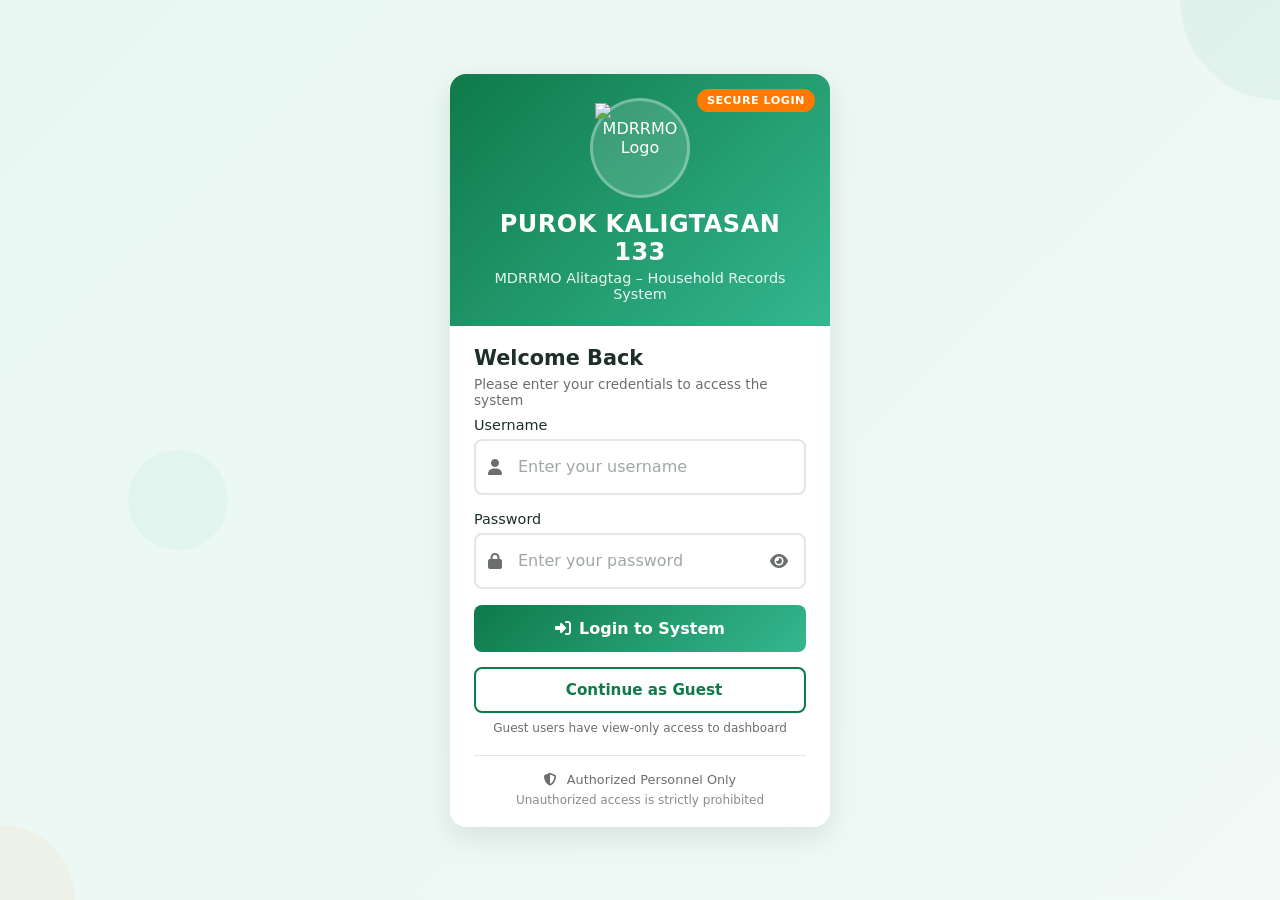
==== index.html @ 74f555e1 "Update index.html" ====
<!DOCTYPE html>
<html lang="en">
<head>
<meta charset="utf-8">
<meta name="viewport" content="width=device-width, initial-scale=1.0, maximum-scale=1.0, user-scalable=no">
<meta http-equiv="Content-Security-Policy" content="default-src * 'unsafe-inline' 'unsafe-eval'; connect-src *;">
<meta http-equiv="X-Content-Type-Options" content="nosniff">
<meta http-equiv="Referrer-Policy" content="strict-origin-when-cross-origin">
    <title>Login — Purok Kaligtasan</title>
    <link rel="stylesheet" href="https://cdnjs.cloudflare.com/ajax/libs/font-awesome/6.4.0/css/all.min.css">
    <style>
        :root {
            --primary-green: #0f7a4a;
            --secondary-green: #34b78f;
            --accent-orange: #ff7a00;
            --light-green: #e9f7f2;
            --dark-green: #0a5c38;
            --light-gray: #f8faf9;
            --medium-gray: #e1e8e5;
            --text-dark: #1e2e28;
            --text-light: #6b6f6b;
            --white: #ffffff;
            --shadow: 0 10px 30px rgba(6, 30, 20, 0.1);
            --shadow-light: 0 4px 12px rgba(6, 30, 20, 0.05);
            --radius: 16px;
            --radius-sm: 8px;
        }
        .guest-login-btn {
            width: 100%;
            padding: 12px;
            background: transparent;
            color: var(--primary-green);
            border: 2px solid var(--primary-green);
            border-radius: var(--radius-sm);
            font-size: 0.95rem;
            font-weight: 600;
            cursor: pointer;
            transition: all 0.3s ease;
            display: flex;
            align-items: center;
            justify-content: center;
            gap: 8px;
            -webkit-tap-highlight-color: transparent;
            touch-action: manipulation;
        }
        .guest-login-btn:hover {
            background: var(--light-green);
            transform: translateY(-2px);
        }
        .guest-login-btn:active {
            transform: translateY(0);
        }
        
        * {
            margin: 0;
            padding: 0;
            box-sizing: border-box;
            font-family: 'Segoe UI', system-ui, -apple-system, sans-serif;
            -webkit-tap-highlight-color: transparent;
        }

        body {
            min-height: 100vh;
            background: linear-gradient(135deg, var(--light-green) 0%, #f0f9f5 100%);
            display: flex;
            align-items: center;
            justify-content: center;
            padding: 20px;
            position: relative;
            overflow-x: hidden;
            -webkit-text-size-adjust: 100%;
        }

        .bg-pattern {
            position: absolute;
            width: 100%;
            height: 100%;
            overflow: hidden;
            z-index: -1;
        }
        .bg-circle {
            position: absolute;
            border-radius: 50%;
            background: rgba(15, 122, 74, 0.05);
        }
        .circle-1 { width: 200px; height: 200px; top: -100px; right: -100px; }
        .circle-2 { width: 150px; height: 150px; bottom: -75px; left: -75px; background: rgba(255, 122, 0, 0.05); }
        .circle-3 { width: 100px; height: 100px; top: 50%; left: 10%; background: rgba(52, 183, 143, 0.05); }

        .login-container {
            width: 100%;
            max-width: 380px;
            background: var(--white);
            border-radius: var(--radius);
            box-shadow: var(--shadow);
            overflow: hidden;
            animation: fadeIn 0.6s ease-out;
        }
        @keyframes fadeIn {
            from { opacity: 0; transform: translateY(20px); }
            to { opacity: 1; transform: translateY(0); }
        }

        .login-header {
            background: linear-gradient(135deg, var(--primary-green), var(--secondary-green));
            padding: 24px 20px;
            text-align: center;
            color: white;
            position: relative;
        }
        .logo-circle {
            width: 100px;
            height: 100px;
            margin: 0 auto 12px;
            background: rgba(255, 255, 255, 0.15);
            border-radius: 50%;
            display: flex;
            align-items: center;
            justify-content: center;
            border: 3px solid rgba(255, 255, 255, 0.3);
            backdrop-filter: blur(5px);
        }
        .logo-circle img { width: 90px; height: 90px; }
        .header-title { font-size: 1.5rem; font-weight: 700; margin-bottom: 4px; letter-spacing: 0.5px; }
        .header-subtitle { font-size: 0.9rem; opacity: 0.9; font-weight: 500; }
        .badge {
            position: absolute;
            top: 15px;
            right: 15px;
            background: var(--accent-orange);
            color: white;
            padding: 5px 10px;
            border-radius: 20px;
            font-size: 0.7rem;
            font-weight: 600;
            letter-spacing: 0.5px;
        }

        .login-form-container {
            padding: 20px 24px;
        }
        .form-title {
            color: var(--text-dark);
            font-size: 1.3rem;
            margin-bottom: 6px;
            font-weight: 650;
        }
        .form-subtitle {
            color: var(--text-light);
            font-size: 0.85rem;
            margin-bottom: 9px;
        }
        .form-group {
            margin-bottom: 16px;
            position: relative;
        }
        .form-label {
            display: block;
            margin-bottom: 6px;
            color: var(--text-dark);
            font-weight: 500;
            font-size: 0.9rem;
        }
        .input-with-icon {
            position: relative;
            display: block;
            width: 100%;
        }
        .input-icon {
            position: absolute;
            left: 14px;
            top: 50%;
            transform: translateY(-50%);
            color: var(--text-light);
            font-size: 1rem;
            pointer-events: none;
            z-index: 1;
        }
        .form-input {
            width: 100%;
            padding: 14px 40px 14px 42px;
            border: 2px solid var(--medium-gray);
            border-radius: var(--radius-sm);
            font-size: 16px;
            color: var(--text-dark);
            background: var(--white);
            transition: all 0.3s ease;
            -webkit-appearance: none;
            appearance: none;
            line-height: 1.5;
            box-sizing: border-box;
            position: relative;
            z-index: 0;
        }
        @media screen and (max-width: 768px) {
            .form-input { font-size: 16px !important; transform: scale(1); transform-origin: left center; }
            .form-input:focus { font-size: 16px !important; }
        }
        .form-input:focus {
            outline: none;
            border-color: var(--primary-green);
            box-shadow: 0 0 0 3px rgba(15, 122, 74, 0.1);
            transform: scale(1);
        }
        .form-input::placeholder { color: #a0a8a4; }

        .login-btn {
            width: 100%;
            padding: 14px;
            background: linear-gradient(135deg, var(--primary-green), var(--secondary-green));
            color: white;
            border: none;
            border-radius: var(--radius-sm);
            font-size: 1rem;
            font-weight: 600;
            cursor: pointer;
            transition: all 0.3s ease;
            display: flex;
            align-items: center;
            justify-content: center;
            gap: 8px;
            margin-top: 8px;
            -webkit-tap-highlight-color: rgba(15, 122, 74, 0.3);
            touch-action: manipulation;
            position: relative;
            box-sizing: border-box;
        }
        .login-btn:hover { transform: translateY(-2px); box-shadow: 0 6px 20px rgba(15, 122, 74, 0.25); }
        .login-btn:active { transform: translateY(0); }
        .login-btn i { font-size: 1rem; }

        .login-footer {
            margin-top: 20px;
            padding-top: 16px;
            border-top: 1px solid var(--medium-gray);
            text-align: center;
            color: var(--text-light);
            font-size: 0.8rem;
        }
        .footer-note { margin-top: 6px; font-size: 0.75rem; opacity: 0.8; }

        .password-toggle {
            position: absolute;
            right: 12px;
            top: 50%;
            transform: translateY(-50%);
            background: none;
            border: none;
            color: var(--text-light);
            cursor: pointer;
            font-size: 1rem;
            padding: 6px;
            -webkit-tap-highlight-color: transparent;
            width: 30px;
            height: 30px;
            display: flex;
            align-items: center;
            justify-content: center;
            z-index: 2;
            box-sizing: border-box;
        }
        .password-toggle i { pointer-events: none; }

        .btn-loading .btn-text { visibility: hidden; }
        .btn-loading::after {
            content: "";
            position: absolute;
            width: 18px;
            height: 18px;
            border: 2px solid rgba(255, 255, 255, 0.3);
            border-top-color: white;
            border-radius: 50%;
            animation: spin 0.8s linear infinite;
        }
        @keyframes spin { to { transform: rotate(360deg); } }

        @media (max-width: 480px) {
            .login-container { max-width: 100%; margin: 0 15px; }
            .login-header { padding: 20px 16px; }
            .login-form-container { padding: 24px 16px; }
            .header-title { font-size: 1.3rem; }
            .circle-1, .circle-2, .circle-3 { display: none; }
            .form-input { padding: 14px 38px 14px 40px; }
        }
        @supports (-webkit-touch-callout: none) {
            body { min-height: -webkit-fill-available; }
            .form-input { font-size: 16px !important; line-height: 1.5; }
            .login-container { max-height: -webkit-fill-available; }
        }
        @media (max-height: 500px) and (orientation: landscape) {
            body { align-items: flex-start; padding: 10px; }
            .login-container { margin: 10px auto; max-width: 90%; }
            .login-header { padding: 15px 16px; }
            .login-form-container { padding: 20px 16px; }
        }
        @media (min-width: 768px) and (max-width: 1024px) and (orientation: portrait) {
            .login-container { max-width: 400px; }
        }
        @media screen and (max-width: 767px) {
            input, select, textarea { font-size: 16px !important; }
        }
        @media screen and (-webkit-min-device-pixel-ratio:0) { 
            select, textarea, input { font-size: 16px !important; }
        }
    </style>
</head>
<body>
    <div class="bg-pattern">
        <div class="bg-circle circle-1"></div>
        <div class="bg-circle circle-2"></div>
        <div class="bg-circle circle-3"></div>
    </div>

    <!-- Login container -->
    <div class="login-container">
        <div class="login-header">
            <div class="badge">SECURE LOGIN</div>
            <div class="logo-container">
                <div class="logo-circle">
                    <img src="assets/MDRRMO Logo.png" alt="MDRRMO Logo">
                </div>
                <h1 class="header-title">PUROK KALIGTASAN 133</h1>
                <p class="header-subtitle">MDRRMO Alitagtag – Household Records System</p>
            </div>
        </div>

        <div class="login-form-container">
            <h2 class="form-title">Welcome Back</h2>
            <p class="form-subtitle">Please enter your credentials to access the system</p>

            <div id="loginError" style="display:none;"></div>
            <p id="statusText"></p>

            <form id="loginForm" autocomplete="on">
                <div class="form-group">
                    <label for="username" class="form-label">Username</label>
                    <div class="input-with-icon">
                        <i class="input-icon fas fa-user"></i>
                        <input type="text" id="username" class="form-input" placeholder="Enter your username" required
                               autocomplete="username" autocapitalize="none" autocorrect="off" spellcheck="false">
                    </div>
                </div>

                <div class="form-group">
                    <label for="password" class="form-label">Password</label>
                    <div class="input-with-icon">
                        <i class="input-icon fas fa-lock"></i>
                        <input type="password" id="password" class="form-input" placeholder="Enter your password" required
                               autocomplete="current-password" autocapitalize="none" autocorrect="off" spellcheck="false" enterkeyhint="go">
                        <button type="button" class="password-toggle" id="togglePassword" aria-label="Show password">
                            <i class="fas fa-eye"></i>
                        </button>
                    </div>
                </div>

<button type="submit" class="login-btn" id="loginButton">
    <i class="fas fa-sign-in-alt"></i>
    <span class="btn-text">Login to System</span>
</button>
                <div style="margin-top: 15px; text-align: center;">
                    <button type="button" id="guestLoginBtn" class="guest-login-btn">
                        <i class="fas fa-user-guest"></i>
                        <span>Continue as Guest</span>
                    </button>
                    <p style="margin-top: 8px; font-size: 0.75rem; color: var(--text-light);">
                        Guest users have view-only access to dashboard
                    </p>
                </div>
            </form>

            <div class="login-footer">
                <p><i class="fas fa-shield-alt" style="margin-right: 6px;"></i> Authorized Personnel Only</p>
                <p class="footer-note">Unauthorized access is strictly prohibited</p>
            </div>
        </div>
    </div>

    <!-- MODAL 1: Force Logout Request (Device A - Already Logged In) -->
    <div id="forceLogoutModal" style="position: fixed; inset: 0; background: rgba(0, 0, 0, 0.3); backdrop-filter: blur(2px); display: none; align-items: center; justify-content: center; z-index: 10000; padding: 16px;">
        <div style="background: white; border-radius: 12px; max-width: 280px; width: 100%; box-shadow: 0 15px 30px rgba(0, 0, 0, 0.1), 0 3px 8px rgba(0, 0, 0, 0.05); animation: modalSlideUp 0.2s ease; overflow: hidden;">
            <div style="padding: 20px 20px 12px 20px; text-align: center;">
                <div style="margin-bottom: 8px;">
                    <i class="fas fa-exclamation-triangle" style="font-size: 1.6rem; color: #ff7a00; opacity: 0.7;"></i>
                </div>
                <h3 style="margin: 0 0 4px 0; color: #1e293b; font-size: 1rem; font-weight: 600; letter-spacing: -0.01em;">Force Logout Request</h3>
                <p style="margin: 0 0 8px 0; color: #64748b; font-size: 0.8rem; line-height: 1.4; font-weight: 400;">Someone is trying to log in to your account from another device.</p>
                <p style="margin: 0; color: #1e293b; font-size: 0.8rem; font-weight: 500;">Do you want to allow force logout?</p>
                <div style="margin-top: 8px; font-size: 0.7rem; color: #ff7a00;" id="requestTimer">This request will expire in 30 seconds</div>
            </div>
            <div style="display: flex; gap: 8px; padding: 4px 20px 20px 20px;">
                <button id="denyForceLogoutBtn" style="flex: 1; padding: 6px 10px; border-radius: 6px; font-weight: 500; font-size: 0.75rem; cursor: pointer; display: inline-flex; align-items: center; justify-content: center; gap: 4px; transition: all 0.15s ease; outline: none; box-shadow: 0 1px 2px rgba(0, 0, 0, 0.05); letter-spacing: 0.3px; border: 1.5px solid #ef4444; background: transparent; color: #ef4444;">
                    <i class="fas fa-times"></i> Deny
                </button>
                <button id="allowForceLogoutBtn" style="flex: 1; padding: 6px 10px; border-radius: 6px; font-weight: 500; font-size: 0.75rem; cursor: pointer; display: inline-flex; align-items: center; justify-content: center; gap: 4px; transition: all 0.15s ease; outline: none; box-shadow: 0 1px 2px rgba(0, 0, 0, 0.05); letter-spacing: 0.3px; border: 1.5px solid #0f7a4a; background: transparent; color: #0f7a4a;">
                    <i class="fas fa-check"></i> Allow
                </button>
            </div>
        </div>
    </div>

    <!-- MODAL 2: Waiting for Approval (Device B) -->
    <div id="waitingModal" style="position: fixed; inset: 0; background: rgba(0, 0, 0, 0.3); backdrop-filter: blur(2px); display: none; align-items: center; justify-content: center; z-index: 10000; padding: 16px;">
        <div style="background: white; border-radius: 12px; max-width: 280px; width: 100%; box-shadow: 0 15px 30px rgba(0, 0, 0, 0.1), 0 3px 8px rgba(0, 0, 0, 0.05); animation: modalSlideUp 0.2s ease; overflow: hidden;">
            <div style="padding: 20px 20px 12px 20px; text-align: center;">
                <div style="margin-bottom: 8px;">
                    <i class="fas fa-clock" style="font-size: 1.6rem; color: #ff7a00; opacity: 0.7;"></i>
                </div>
                <h3 style="margin: 0 0 4px 0; color: #1e293b; font-size: 1rem; font-weight: 600; letter-spacing: -0.01em;">Waiting for Approval</h3>
                <p style="margin: 0 0 8px 0; color: #64748b; font-size: 0.8rem; line-height: 1.4; font-weight: 400;">This account is already logged in on another device.</p>
                <p style="margin: 0; color: #1e293b; font-size: 0.8rem; font-weight: 500;">Requesting force logout approval from the other device...</p>
                <div style="margin-top: 8px; font-size: 0.7rem; color: #ff7a00;" id="waitingTimer">Waiting for response (30 seconds)</div>
            </div>
            <div style="display: flex; gap: 8px; padding: 4px 20px 20px 20px;">
                <button id="cancelWaitBtn" style="flex: 1; padding: 6px 10px; border-radius: 6px; font-weight: 500; font-size: 0.75rem; cursor: pointer; display: inline-flex; align-items: center; justify-content: center; gap: 4px; transition: all 0.15s ease; outline: none; box-shadow: 0 1px 2px rgba(0, 0, 0, 0.05); letter-spacing: 0.3px; border: 1.5px solid #ef4444; background: transparent; color: #ef4444;">
                    <i class="fas fa-times"></i> Cancel
                </button>
            </div>
        </div>
    </div>

    <!-- MODAL 3: Force Logout Denied -->
    <div id="deniedModal" style="position: fixed; inset: 0; background: rgba(0, 0, 0, 0.3); backdrop-filter: blur(2px); display: none; align-items: center; justify-content: center; z-index: 10000; padding: 16px;">
        <div style="background: white; border-radius: 12px; max-width: 280px; width: 100%; box-shadow: 0 15px 30px rgba(0, 0, 0, 0.1), 0 3px 8px rgba(0, 0, 0, 0.05); animation: modalSlideUp 0.2s ease; overflow: hidden;">
            <div style="padding: 20px 20px 12px 20px; text-align: center;">
                <div style="margin-bottom: 8px;">
                    <i class="fas fa-ban" style="font-size: 1.6rem; color: #dc2626; opacity: 0.7;"></i>
                </div>
                <h3 style="margin: 0 0 4px 0; color: #1e293b; font-size: 1rem; font-weight: 600; letter-spacing: -0.01em;">Force Logout Denied</h3>
                <p style="margin: 0; color: #64748b; font-size: 0.8rem; line-height: 1.4; font-weight: 400;">The other device denied the force logout request. Please try again later or contact the current user.</p>
            </div>
            <div style="display: flex; gap: 8px; padding: 4px 20px 20px 20px;">
                <button id="closeDeniedBtn" style="flex: 1; padding: 6px 10px; border-radius: 6px; font-weight: 500; font-size: 0.75rem; cursor: pointer; display: inline-flex; align-items: center; justify-content: center; gap: 4px; transition: all 0.15s ease; outline: none; box-shadow: 0 1px 2px rgba(0, 0, 0, 0.05); letter-spacing: 0.3px; border: 1.5px solid #0f7a4a; background: transparent; color: #0f7a4a;">
                    <i class="fas fa-check"></i> OK
                </button>
            </div>
        </div>
    </div>

    <!-- MODAL 4: Confirmation Modal (replaces confirm) -->
    <div id="confirmModal" style="position: fixed; inset: 0; background: rgba(0, 0, 0, 0.3); backdrop-filter: blur(2px); display: none; align-items: center; justify-content: center; z-index: 10000; padding: 16px;">
        <div style="background: white; border-radius: 12px; max-width: 280px; width: 100%; box-shadow: 0 15px 30px rgba(0, 0, 0, 0.1), 0 3px 8px rgba(0, 0, 0, 0.05); animation: modalSlideUp 0.2s ease; overflow: hidden;">
            <div style="padding: 20px 20px 12px 20px; text-align: center;">
                <div style="margin-bottom: 8px;">
                    <i class="fas fa-question-circle" style="font-size: 1.6rem; color: #ff7a00; opacity: 0.7;"></i>
                </div>
                <h3 style="margin: 0 0 4px 0; color: #1e293b; font-size: 1rem; font-weight: 600; letter-spacing: -0.01em;" id="confirmTitle">Confirm Action</h3>
                <p style="margin: 0; color: #64748b; font-size: 0.8rem; line-height: 1.4; font-weight: 400;" id="confirmMessage">Are you sure?</p>
            </div>
            <div style="display: flex; gap: 8px; padding: 4px 20px 20px 20px;">
                <button id="confirmNoBtn" style="flex: 1; padding: 6px 10px; border-radius: 6px; font-weight: 500; font-size: 0.75rem; cursor: pointer; display: inline-flex; align-items: center; justify-content: center; gap: 4px; transition: all 0.15s ease; outline: none; box-shadow: 0 1px 2px rgba(0, 0, 0, 0.05); letter-spacing: 0.3px; border: 1.5px solid #ef4444; background: transparent; color: #ef4444;">
                    <i class="fas fa-times"></i> No
                </button>
                <button id="confirmYesBtn" style="flex: 1; padding: 6px 10px; border-radius: 6px; font-weight: 500; font-size: 0.75rem; cursor: pointer; display: inline-flex; align-items: center; justify-content: center; gap: 4px; transition: all 0.15s ease; outline: none; box-shadow: 0 1px 2px rgba(0, 0, 0, 0.05); letter-spacing: 0.3px; border: 1.5px solid #0f7a4a; background: transparent; color: #0f7a4a;">
                    <i class="fas fa-check"></i> Yes
                </button>
            </div>
        </div>
    </div>

    <!-- MODAL 5: Info/Error Modal (replaces alert) -->
    <div id="infoModal" style="position: fixed; inset: 0; background: rgba(0, 0, 0, 0.3); backdrop-filter: blur(2px); display: none; align-items: center; justify-content: center; z-index: 10000; padding: 16px;">
        <div style="background: white; border-radius: 12px; max-width: 280px; width: 100%; box-shadow: 0 15px 30px rgba(0, 0, 0, 0.1), 0 3px 8px rgba(0, 0, 0, 0.05); animation: modalSlideUp 0.2s ease; overflow: hidden;">
            <div style="padding: 20px 20px 12px 20px; text-align: center;">
                <div style="margin-bottom: 8px;" id="infoIcon">
                    <i class="fas fa-info-circle" style="font-size: 1.6rem; color: #0f7a4a; opacity: 0.7;"></i>
                </div>
                <h3 style="margin: 0 0 4px 0; color: #1e293b; font-size: 1rem; font-weight: 600; letter-spacing: -0.01em;" id="infoTitle">Notice</h3>
                <p style="margin: 0; color: #64748b; font-size: 0.8rem; line-height: 1.4; font-weight: 400;" id="infoMessage"></p>
            </div>
            <div style="display: flex; gap: 8px; padding: 4px 20px 20px 20px;">
                <button id="infoOkBtn" style="flex: 1; padding: 6px 10px; border-radius: 6px; font-weight: 500; font-size: 0.75rem; cursor: pointer; display: inline-flex; align-items: center; justify-content: center; gap: 4px; transition: all 0.15s ease; outline: none; box-shadow: 0 1px 2px rgba(0, 0, 0, 0.05); letter-spacing: 0.3px; border: 1.5px solid #0f7a4a; background: transparent; color: #0f7a4a;">
                    <i class="fas fa-check"></i> OK
                </button>
            </div>
        </div>
    </div>

    <!-- MODAL 6: Session Recovery (Browser closed without logout) -->
    <div id="sessionRecoveryModal" style="position: fixed; inset: 0; background: rgba(0, 0, 0, 0.3); backdrop-filter: blur(2px); display: none; align-items: center; justify-content: center; z-index: 10000; padding: 16px;">
        <div style="background: white; border-radius: 12px; max-width: 280px; width: 100%; box-shadow: 0 15px 30px rgba(0, 0, 0, 0.1), 0 3px 8px rgba(0, 0, 0, 0.05); animation: modalSlideUp 0.2s ease; overflow: hidden;">
            <div style="padding: 20px 20px 12px 20px; text-align: center;">
                <div style="margin-bottom: 8px;">
                    <i class="fas fa-window-close" style="font-size: 1.6rem; color: #ff7a00; opacity: 0.7;"></i>
                </div>
                <h3 style="margin: 0 0 4px 0; color: #1e293b; font-size: 1rem; font-weight: 600; letter-spacing: -0.01em;">Previous Session Detected</h3>
                <p style="margin: 0 0 8px 0; color: #64748b; font-size: 0.8rem; line-height: 1.4; font-weight: 400;">
                    You closed the browser without logging out. We are cleaning up your previous session to ensure security.
                </p>
                <div style="margin-top: 12px; background: #f0fdf4; padding: 8px; border-radius: 8px;">
                    <div style="font-size: 0.7rem; color: var(--primary-green); font-weight: 500;">Please wait</div>
                    <div style="font-size: 1.5rem; font-weight: 700; color: var(--primary-green);" id="cooldownTimer">60</div>
                    <div style="font-size: 0.7rem; color: var(--text-light);">seconds before retry</div>
                </div>
            </div>
            <div style="display: flex; gap: 8px; padding: 4px 20px 20px 20px;">
                <button id="recoveryOkBtn" style="flex: 1; padding: 6px 10px; border-radius: 6px; font-weight: 500; font-size: 0.75rem; cursor: pointer; display: inline-flex; align-items: center; justify-content: center; gap: 4px; transition: all 0.15s ease; outline: none; box-shadow: 0 1px 2px rgba(0, 0, 0, 0.05); letter-spacing: 0.3px; border: 1.5px solid #0f7a4a; background: transparent; color: #0f7a4a; opacity: 0.5; pointer-events: none;" disabled>
                    <i class="fas fa-hourglass-half"></i> Wait...
                </button>
            </div>
        </div>
    </div>

    <style>
        @keyframes modalSlideUp {
            from {
                opacity: 0;
                transform: translateY(10px);
            }
            to {
                opacity: 1;
                transform: translateY(0);
            }
        }
    </style>

<script src="https://cdn.jsdelivr.net/npm/@supabase/supabase-js@2"></script>
<script src="js/force-logout.js"></script>
<script>
// ============ INDEX.HTML - OPTIMIZED FOR 70 CONCURRENT LOGINS ============
const SUPABASE_URL = 'https://opibntxwagnjazpbtxrv.supabase.co';
const SUPABASE_ANON_KEY = 'sb_publishable_UwyTZU3BYj41z0D7beu9Hg_pIZcLeWN';
let supabaseClient;

// ============ QUEUE SYSTEM (For 70 concurrent users) ============
class LoginQueue {
    constructor(maxConcurrent = 50) {
        this.queue = [];
        this.active = 0;
        this.maxConcurrent = maxConcurrent;
        this.notificationEl = null;
    }
    
    enqueue(fn) {
        return new Promise((resolve, reject) => {
            this.queue.push({ fn, resolve, reject });
            this.showPosition();
            this.process();
        });
    }
    
    async process() {
        if (this.active >= this.maxConcurrent || !this.queue.length) return;
        this.active++;
        const item = this.queue.shift();
        this.showPosition();
        try {
            const result = await item.fn();
            item.resolve(result);
        } catch (err) {
            item.reject(err);
        } finally {
            this.active--;
            this.process();
        }
    }
    
    showPosition() {
        if (this.queue.length) {
            if (!this.notificationEl) {
                this.notificationEl = document.createElement('div');
                this.notificationEl.className = 'queue-notify';
                document.body.appendChild(this.notificationEl);
            }
            this.notificationEl.innerHTML = `<i class="fas fa-clock"></i> Position ${this.queue.length} - Please wait...`;
            this.notificationEl.style.display = 'block';
        } else if (this.notificationEl) {
            this.notificationEl.style.display = 'none';
        }
    }
}

const loginQueue = new LoginQueue(50);

// ============ MODAL MANAGER ============
const ModalManager = {
    showInfo: function(title, message, type = 'info') {
        const modal = document.getElementById('infoModal');
        const iconEl = document.getElementById('infoIcon');
        const titleEl = document.getElementById('infoTitle');
        const msgEl = document.getElementById('infoMessage');
        const iconConfig = {
            info: { icon: 'fa-info-circle', color: '#0f7a4a' },
            error: { icon: 'fa-exclamation-circle', color: '#dc2626' },
            success: { icon: 'fa-check-circle', color: '#0f7a4a' },
            warning: { icon: 'fa-exclamation-triangle', color: '#ff7a00' }
        };
        const config = iconConfig[type] || iconConfig.info;
        iconEl.innerHTML = `<i class="fas ${config.icon}" style="font-size: 1.6rem; color: ${config.color}; opacity: 0.7;"></i>`;
        titleEl.textContent = title;
        msgEl.textContent = message;
        modal.style.display = 'flex';
    },
    showConfirm: function(title, message, onConfirm, onCancel) {
        const modal = document.getElementById('confirmModal');
        const titleEl = document.getElementById('confirmTitle');
        const msgEl = document.getElementById('confirmMessage');
        const yesBtn = document.getElementById('confirmYesBtn');
        const noBtn = document.getElementById('confirmNoBtn');
        titleEl.textContent = title;
        msgEl.textContent = message;
        const handleYes = () => {
            modal.style.display = 'none';
            yesBtn.removeEventListener('click', handleYes);
            noBtn.removeEventListener('click', handleNo);
            if (onConfirm) onConfirm();
        };
        const handleNo = () => {
            modal.style.display = 'none';
            yesBtn.removeEventListener('click', handleYes);
            noBtn.removeEventListener('click', handleNo);
            if (onCancel) onCancel();
        };
        yesBtn.addEventListener('click', handleYes);
        noBtn.addEventListener('click', handleNo);
        modal.style.display = 'flex';
    },
    hideInfo: function() {
        document.getElementById('infoModal').style.display = 'none';
    }
};

// ============ OPTIMIZED INIT ============
async function init() {
    supabaseClient = window.supabase.createClient(SUPABASE_URL, SUPABASE_ANON_KEY, {
        auth: { persistSession: false, autoRefreshToken: false, detectSessionInUrl: false }
    });
    
    // Keep connection warm for 70 concurrent users
    setInterval(async () => {
        try {
            await supabaseClient.from('users').select('count', { count: 'exact', head: true });
        } catch(e) {}
    }, 25000);
}

// ============ OPTIMIZED PASSWORD HASHING ============
async function hashPassword(password) {
    const msgBuffer = new TextEncoder().encode(password);
    const hashBuffer = await crypto.subtle.digest('SHA-256', msgBuffer);
    const hashArray = Array.from(new Uint8Array(hashBuffer));
    return hashArray.map(b => b.toString(16).padStart(2, '0')).join('');
}

// ============ OPTIMIZED CREATE SESSION ============
async function createSession(userId, sessionId) {
    // Deactivate existing sessions first
    await supabaseClient
        .from('user_sessions')
        .update({ is_active: false })
        .eq('user_id', userId);
    
    const { error } = await supabaseClient.from('user_sessions').insert({
        user_id: userId,
        session_id: sessionId,
        is_active: true,
        logged_in_at: new Date().toISOString(),
        last_activity: new Date().toISOString()
    });
    
    if (error) {
        console.error('Error creating session:', error);
        return false;
    }
    return true;
}

// ============ OPTIMIZED SESSION CHECK (with cache for 70 concurrent) ============
let sessionCache = { userId: null, hasActive: false, sessionId: null, timestamp: 0 };

async function checkActiveSession(userId) {
    // Cache for 500ms to handle concurrent requests
    if (sessionCache.userId === userId && Date.now() - sessionCache.timestamp < 500) {
        return { hasActiveSession: sessionCache.hasActive, sessionId: sessionCache.sessionId };
    }
    
    const { data } = await supabaseClient
        .from('user_sessions')
        .select('session_id')
        .eq('user_id', userId)
        .eq('is_active', true)
        .maybeSingle();
    
    const hasActive = data !== null;
    
    sessionCache = {
        userId: userId,
        hasActive: hasActive,
        sessionId: data?.session_id,
        timestamp: Date.now()
    };
    
    return { hasActiveSession: hasActive, sessionId: data?.session_id };
}

// ============ FORCE LOGOUT REQUEST ============
async function createForceLogoutRequest(userId, targetSessionId) {
    const requestId = crypto.randomUUID();
    const { data, error } = await supabaseClient
        .from('force_logout_requests')
        .insert({
            user_id: userId,
            request_session_id: requestId,
            target_session_id: targetSessionId,
            status: 'pending',
            expires_at: new Date(Date.now() + 30000).toISOString()
        })
        .select()
        .single();
    if (error) throw error;
    return data;
}

function showWaitingModal() {
    const modal = document.getElementById('waitingModal');
    const timer = document.getElementById('waitingTimer');
    let timeLeft = 30;
    modal.style.display = 'flex';
    const interval = setInterval(() => {
        timeLeft--;
        timer.textContent = `Waiting (${timeLeft}s)`;
        if (timeLeft <= 0) {
            clearInterval(interval);
            modal.style.display = 'none';
        }
    }, 1000);
    return interval;
}

function hideWaitingModal() {
    document.getElementById('waitingModal').style.display = 'none';
}

function showDeniedModal() {
    document.getElementById('deniedModal').style.display = 'flex';
}

// ============ OPTIMIZED PERFORM LOGIN ============
async function performLogin(user, roleToStore, isDefaultPassword = false) {
    const sessionId = crypto.randomUUID();
    
    try {
        const sessionCreated = await createSession(user.id, sessionId);
        
        if (!sessionCreated) {
            console.error('Session creation failed');
            ModalManager.showInfo('Login Failed', 'Unable to create session. Please try again.', 'error');
            return false;
        }
        
        localStorage.clear();
        localStorage.setItem('loggedIn', 'true');
        localStorage.setItem('userId', user.id);
        localStorage.setItem('username', user.username);
        localStorage.setItem('staffName', user.full_name || user.username);
        localStorage.setItem('userRole', roleToStore);
        localStorage.setItem('assignedBarangay', user.assigned_barangay || '');
        localStorage.setItem('loginTime', Date.now().toString());
        localStorage.setItem('sessionId', sessionId);
        
        sessionStorage.setItem('session_active', 'true');
        
        // ONLY redirect to change-password if must_change_password is true AND password is 'password123'
        if (user.must_change_password === true && isDefaultPassword === true) {
            sessionStorage.setItem('mustChangePassword', 'true');
            sessionStorage.setItem('tempUsername', user.username);
            window.location.href = 'change-password.html';
        } else {
            // If must_change_password is true but password is NOT 'password123', clear the flag
            if (user.must_change_password === true && isDefaultPassword === false) {
                await supabaseClient
                    .from('users')
                    .update({ must_change_password: false })
                    .eq('id', user.id);
            }
            window.location.href = 'main.html';
        }
        return true;
    } catch (err) {
        console.error('Login error:', err);
        ModalManager.showInfo('Login Failed', 'Unable to login. Please try again.', 'error');
        return false;
    }
}

// ============ FORCE LOGOUT FLOW ============
async function requestForceLogout(user, roleToStore, existingSessionId, loginBtn, originalText, isDefaultPassword) {
    ModalManager.showConfirm(
        'Active Session Detected',
        'This account is already logged in on another device.\n\nWould you like to request force logout? The other device has 30 seconds to respond.',
        async () => {
            loginBtn.disabled = true;
            loginBtn.innerHTML = '<i class="fas fa-spinner fa-spin"></i> Requesting...';
            try {
                const request = await createForceLogoutRequest(user.id, existingSessionId);
                const timerInterval = showWaitingModal();
                
                let realtimeChannel = null;
                let timeoutHandler = null;
                
                realtimeChannel = supabaseClient
                    .channel(`force_logout_response_${request.request_session_id}`)
                    .on('postgres_changes', {
                        event: 'UPDATE',
                        schema: 'public',
                        table: 'force_logout_requests',
                        filter: `request_session_id=eq.${request.request_session_id}`
                    }, async (payload) => {
                        if (payload.new.status === 'approved') {
                            if (realtimeChannel) supabaseClient.removeChannel(realtimeChannel);
                            clearInterval(timerInterval);
                            clearTimeout(timeoutHandler);
                            hideWaitingModal();
                            await performLogin(user, roleToStore, isDefaultPassword);
                        } else if (payload.new.status === 'denied') {
                            if (realtimeChannel) supabaseClient.removeChannel(realtimeChannel);
                            clearInterval(timerInterval);
                            clearTimeout(timeoutHandler);
                            hideWaitingModal();
                            showDeniedModal();
                            loginBtn.disabled = false;
                            loginBtn.innerHTML = originalText;
                        }
                    })
                    .subscribe();
                
                timeoutHandler = setTimeout(() => {
                    if (document.getElementById('waitingModal').style.display === 'flex') {
                        if (realtimeChannel) supabaseClient.removeChannel(realtimeChannel);
                        clearInterval(timerInterval);
                        hideWaitingModal();
                        ModalManager.showInfo('Timed Out', 'Force logout request timed out.', 'error');
                        loginBtn.disabled = false;
                        loginBtn.innerHTML = originalText;
                    }
                }, 31000);
            } catch (err) {
                hideWaitingModal();
                ModalManager.showInfo('Request Failed', 'Unable to send force logout request.', 'error');
                loginBtn.disabled = false;
                loginBtn.innerHTML = originalText;
            }
        },
        () => {
            ModalManager.showInfo('Cancelled', 'Login cancelled.', 'info');
            loginBtn.disabled = false;
            loginBtn.innerHTML = originalText;
        }
    );
}

// ============ MAIN LOGIN HANDLER ============
async function handleLogin(event) {
    event.preventDefault();
    const username = document.getElementById('username').value.trim();
    const password = document.getElementById('password').value;
    const loginBtn = document.getElementById('loginButton');
    const originalText = loginBtn.innerHTML;
    
    if (!username || !password) {
        ModalManager.showInfo('Missing Information', 'Please enter both username and password.', 'warning');
        return;
    }
    
    loginBtn.disabled = true;
    loginBtn.innerHTML = '<i class="fas fa-spinner fa-spin"></i> Queuing...';
    
    try {
        await loginQueue.enqueue(async () => {
            loginBtn.innerHTML = '<i class="fas fa-spinner fa-spin"></i> Verifying...';
            
            const hashedPassword = await hashPassword(password);
            const { data: users, error } = await supabaseClient
                .from('users')
                .select('id, username, full_name, role, assigned_barangay, password_hash, must_change_password, is_active')
                .eq('username', username)
                .eq('is_active', true);
            
            if (error || !users || users.length === 0) {
                throw new Error('Invalid username or password');
            }
            
            const user = users[0];
            if (user.password_hash !== hashedPassword) {
                throw new Error('Invalid username or password');
            }
            
            // Check if password is the default 'password123'
            const DEFAULT_PASSWORD = 'password123';
            const isDefaultPassword = (password === DEFAULT_PASSWORD);
            
            const roleToStore = (user.role || '').toLowerCase() === 'admin' ? 'admin' : 'staff';
            
            // CHECK: Browser closure detection
            const hadSessionBefore = localStorage.getItem('sessionId') !== null;
            const wasSessionActive = sessionStorage.getItem('session_active') === 'true';
            sessionStorage.removeItem('session_active');
            
            if (hadSessionBefore && wasSessionActive === false) {
                loginBtn.disabled = false;
                loginBtn.innerHTML = originalText;
                
                await supabaseClient
                    .from('user_sessions')
                    .update({ is_active: false })
                    .eq('user_id', user.id)
                    .eq('is_active', true);
                
                const modal = document.getElementById('sessionRecoveryModal');
                const timerEl = document.getElementById('cooldownTimer');
                const okBtn = document.getElementById('recoveryOkBtn');
                let countdown = 60;
                timerEl.textContent = countdown;
                modal.style.display = 'flex';
                const interval = setInterval(() => {
                    countdown--;
                    timerEl.textContent = countdown;
                    if (countdown <= 0) {
                        clearInterval(interval);
                        okBtn.disabled = false;
                        okBtn.style.opacity = '1';
                        okBtn.style.pointerEvents = 'auto';
                        okBtn.innerHTML = '<i class="fas fa-check"></i> Login Now';
                        okBtn.onclick = async () => {
                            modal.style.display = 'none';
                            loginBtn.disabled = true;
                            loginBtn.innerHTML = '<i class="fas fa-spinner fa-spin"></i> Logging in...';
                            await performLogin(user, roleToStore, isDefaultPassword);
                        };
                    }
                }, 1000);
                return;
            }
            
            // Check for existing active session (another device)
            const { hasActiveSession, sessionId: existingSessionId } = await checkActiveSession(user.id);
            
            if (hasActiveSession) {
                await requestForceLogout(user, roleToStore, existingSessionId, loginBtn, originalText, isDefaultPassword);
            } else {
                await performLogin(user, roleToStore, isDefaultPassword);
            }
        });
    } catch (err) {
        ModalManager.showInfo('Login Failed', err.message || 'An error occurred.', 'error');
        loginBtn.disabled = false;
        loginBtn.innerHTML = originalText;
    }
}

function guestLogin() {
    console.log("🔍 Guest login started");
    
    // Clear any existing data first
    localStorage.clear();
    
    // Set guest credentials
    localStorage.setItem('loggedIn', 'true');
    localStorage.setItem('isGuest', 'true');
    localStorage.setItem('username', 'guest');
    localStorage.setItem('staffName', 'Guest User');
    localStorage.setItem('userRole', 'guest');
    localStorage.setItem('loginTime', Date.now().toString());
    
    // Verify the data was saved
    console.log("✅ Guest data saved:");
    console.log("  - loggedIn:", localStorage.getItem('loggedIn'));
    console.log("  - isGuest:", localStorage.getItem('isGuest'));
    console.log("  - userRole:", localStorage.getItem('userRole'));
    
    // Try to redirect to dashboard
    console.log("🔄 Attempting to redirect to dashboard.html");
    
    // Method 1: Direct redirect
    window.location.href = 'dashboard.html';
    
    // Method 2 (fallback if above doesn't work - uncomment if needed):
    // setTimeout(function() {
    //     if (window.location.pathname.indexOf('dashboard.html') === -1) {
    //         console.log("⚠️ Redirect failed, trying alternative");
    //         window.location.replace('dashboard.html');
    //     }
    // }, 100);
}
function setupPasswordToggle() {
    const toggleBtn = document.getElementById('togglePassword');
    const passwordInput = document.getElementById('password');
    if (toggleBtn && passwordInput) {
        toggleBtn.addEventListener('click', function() {
            const type = passwordInput.getAttribute('type') === 'password' ? 'text' : 'password';
            passwordInput.setAttribute('type', type);
            this.querySelector('i').classList.toggle('fa-eye');
            this.querySelector('i').classList.toggle('fa-eye-slash');
        });
    }
}

document.addEventListener('DOMContentLoaded', async function() {
    await init();
    setupPasswordToggle();
    document.getElementById('loginForm').addEventListener('submit', handleLogin);
    document.getElementById('guestLoginBtn').addEventListener('click', guestLogin);
    document.getElementById('cancelWaitBtn').onclick = () => hideWaitingModal();
    document.getElementById('closeDeniedBtn').onclick = () => {
        document.getElementById('deniedModal').style.display = 'none';
    };
    document.getElementById('infoOkBtn').onclick = () => {
        document.getElementById('infoModal').style.display = 'none';
    };
});
</script>
</body>
</html>
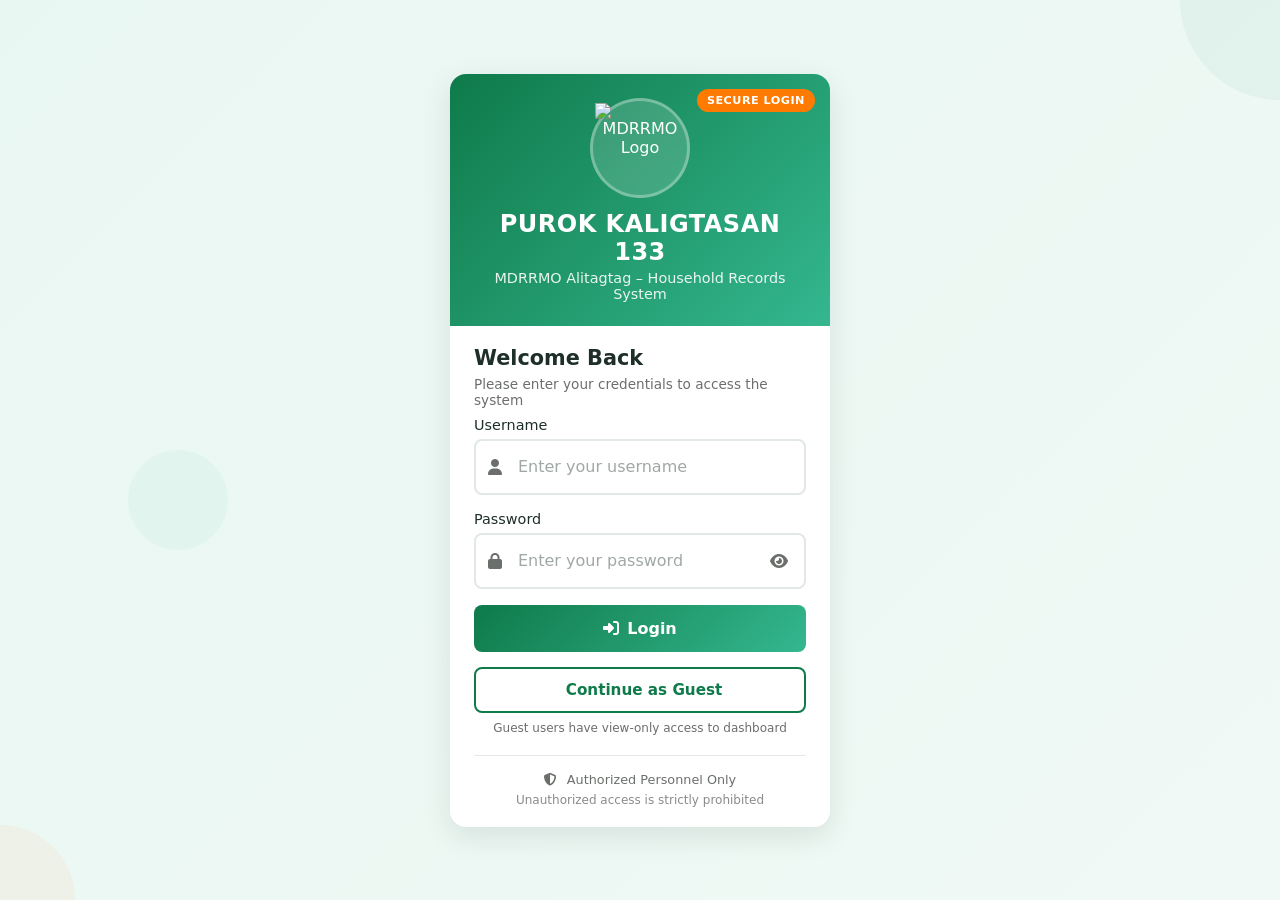
==== commit 34fb5412: "Update index.html" ====
--- a/index.html
+++ b/index.html
@@ -6,6 +6,7 @@
 <meta http-equiv="Content-Security-Policy" content="default-src * 'unsafe-inline' 'unsafe-eval'; connect-src *;">
 <meta http-equiv="X-Content-Type-Options" content="nosniff">
 <meta http-equiv="Referrer-Policy" content="strict-origin-when-cross-origin">
+<script src="js/security.js"></script>
     <title>Login — Purok Kaligtasan</title>
     <link rel="stylesheet" href="https://cdnjs.cloudflare.com/ajax/libs/font-awesome/6.4.0/css/all.min.css">
     <style>
@@ -355,7 +356,7 @@
 
 <button type="submit" class="login-btn" id="loginButton">
     <i class="fas fa-sign-in-alt"></i>
-    <span class="btn-text">Login to System</span>
+    <span class="btn-text">Login</span>
 </button>
                 <div style="margin-top: 15px; text-align: center;">
                     <button type="button" id="guestLoginBtn" class="guest-login-btn">
@@ -375,28 +376,38 @@
         </div>
     </div>
 
-    <!-- MODAL 1: Force Logout Request (Device A - Already Logged In) -->
-    <div id="forceLogoutModal" style="position: fixed; inset: 0; background: rgba(0, 0, 0, 0.3); backdrop-filter: blur(2px); display: none; align-items: center; justify-content: center; z-index: 10000; padding: 16px;">
-        <div style="background: white; border-radius: 12px; max-width: 280px; width: 100%; box-shadow: 0 15px 30px rgba(0, 0, 0, 0.1), 0 3px 8px rgba(0, 0, 0, 0.05); animation: modalSlideUp 0.2s ease; overflow: hidden;">
-            <div style="padding: 20px 20px 12px 20px; text-align: center;">
-                <div style="margin-bottom: 8px;">
-                    <i class="fas fa-exclamation-triangle" style="font-size: 1.6rem; color: #ff7a00; opacity: 0.7;"></i>
-                </div>
-                <h3 style="margin: 0 0 4px 0; color: #1e293b; font-size: 1rem; font-weight: 600; letter-spacing: -0.01em;">Force Logout Request</h3>
-                <p style="margin: 0 0 8px 0; color: #64748b; font-size: 0.8rem; line-height: 1.4; font-weight: 400;">Someone is trying to log in to your account from another device.</p>
-                <p style="margin: 0; color: #1e293b; font-size: 0.8rem; font-weight: 500;">Do you want to allow force logout?</p>
-                <div style="margin-top: 8px; font-size: 0.7rem; color: #ff7a00;" id="requestTimer">This request will expire in 30 seconds</div>
-            </div>
-            <div style="display: flex; gap: 8px; padding: 4px 20px 20px 20px;">
-                <button id="denyForceLogoutBtn" style="flex: 1; padding: 6px 10px; border-radius: 6px; font-weight: 500; font-size: 0.75rem; cursor: pointer; display: inline-flex; align-items: center; justify-content: center; gap: 4px; transition: all 0.15s ease; outline: none; box-shadow: 0 1px 2px rgba(0, 0, 0, 0.05); letter-spacing: 0.3px; border: 1.5px solid #ef4444; background: transparent; color: #ef4444;">
-                    <i class="fas fa-times"></i> Deny
-                </button>
-                <button id="allowForceLogoutBtn" style="flex: 1; padding: 6px 10px; border-radius: 6px; font-weight: 500; font-size: 0.75rem; cursor: pointer; display: inline-flex; align-items: center; justify-content: center; gap: 4px; transition: all 0.15s ease; outline: none; box-shadow: 0 1px 2px rgba(0, 0, 0, 0.05); letter-spacing: 0.3px; border: 1.5px solid #0f7a4a; background: transparent; color: #0f7a4a;">
-                    <i class="fas fa-check"></i> Allow
-                </button>
-            </div>
+<!-- MODAL 1: Force Logout Request with Take Over Button -->
+<div id="forceLogoutModal" style="position: fixed; inset: 0; background: rgba(0, 0, 0, 0.3); backdrop-filter: blur(2px); display: none; align-items: center; justify-content: center; z-index: 10000; padding: 16px;">
+    <div style="background: white; border-radius: 12px; max-width: 340px; width: 100%; box-shadow: 0 15px 30px rgba(0, 0, 0, 0.1); animation: modalSlideUp 0.2s ease; overflow: hidden;">
+        <div style="padding: 20px 20px 12px 20px; text-align: center;">
+            <div style="margin-bottom: 8px;">
+                <i class="fas fa-exclamation-triangle" style="font-size: 1.6rem; color: #ff7a00; opacity: 0.7;"></i>
+            </div>
+            <h3 style="margin: 0 0 4px 0; color: #1e293b; font-size: 1rem; font-weight: 600;">Active Session Detected</h3>
+            <p style="margin: 0 0 8px 0; color: #64748b; font-size: 0.8rem; line-height: 1.4;">
+                This account is already logged in on another device.
+            </p>
+            <div style="background: #fff8e1; padding: 8px; border-radius: 8px; margin-top: 8px;">
+                <p style="margin: 0; font-size: 0.7rem; color: #ff7a00;">
+                    <i class="fas fa-info-circle"></i> 
+                    <strong>Take Over:</strong> Immediate logout of other device<br>
+                    <strong>Request:</strong> Ask other device to logout (30 sec)
+                </p>
+            </div>
+        </div>
+        <div style="display: flex; gap: 8px; padding: 4px 20px 20px 20px;">
+            <button id="denyForceLogoutBtn" style="flex: 1; padding: 8px 10px; border-radius: 6px; font-weight: 500; font-size: 0.75rem; cursor: pointer; border: 1.5px solid #ef4444; background: transparent; color: #ef4444; white-space: nowrap;">
+                <i class="fas fa-times"></i> Cancel
+            </button>
+            <button id="takeOverBtn" style="flex: 1; padding: 8px 10px; border-radius: 6px; font-weight: 500; font-size: 0.75rem; cursor: pointer; border: 1.5px solid #ff7a00; background: #ff7a00; color: white; white-space: nowrap;">
+                <i class="fas fa-exchange-alt"></i> Take Over
+            </button>
+            <button id="allowForceLogoutBtn" style="flex: 1; padding: 8px 10px; border-radius: 6px; font-weight: 500; font-size: 0.75rem; cursor: pointer; border: 1.5px solid #0f7a4a; background: transparent; color: #0f7a4a; white-space: nowrap;">
+                <i class="fas fa-paper-plane"></i> Request
+            </button>
         </div>
     </div>
+</div>
 
     <!-- MODAL 2: Waiting for Approval (Device B) -->
     <div id="waitingModal" style="position: fixed; inset: 0; background: rgba(0, 0, 0, 0.3); backdrop-filter: blur(2px); display: none; align-items: center; justify-content: center; z-index: 10000; padding: 16px;">
@@ -474,6 +485,73 @@
             </div>
         </div>
     </div>
+
+        <!-- Custom Confirm Modal -->
+    <div id="customConfirmModal" style="position: fixed; inset: 0; background: rgba(0, 0, 0, 0.3); backdrop-filter: blur(2px); display: none; align-items: center; justify-content: center; z-index: 10002; padding: 16px;">
+        <div style="background: white; border-radius: 12px; max-width: 320px; width: 100%; box-shadow: 0 15px 30px rgba(0, 0, 0, 0.1), 0 3px 8px rgba(0, 0, 0, 0.05); animation: modalSlideUp 0.2s ease; overflow: hidden;">
+            <div style="padding: 20px 20px 12px 20px; text-align: center;">
+                <div style="margin-bottom: 8px;">
+                    <i class="fas fa-exclamation-triangle" style="font-size: 1.6rem; color: #ff7a00; opacity: 0.7;"></i>
+                </div>
+                <h3 id="confirmTitle" style="margin: 0 0 8px 0; color: #1e293b; font-size: 1rem; font-weight: 600;">Confirm Action</h3>
+                <p id="confirmMessage" style="margin: 0; color: #64748b; font-size: 0.85rem; line-height: 1.4;">Are you sure?</p>
+            </div>
+            <div style="display: flex; gap: 8px; padding: 4px 20px 20px 20px;">
+                <button id="confirmCancelBtn" style="flex: 1; padding: 8px 10px; border-radius: 6px; font-weight: 500; font-size: 0.75rem; cursor: pointer; border: 1.5px solid #ef4444; background: transparent; color: #ef4444;">
+                    <i class="fas fa-times"></i> Cancel
+                </button>
+                <button id="confirmOkBtn" style="flex: 1; padding: 8px 10px; border-radius: 6px; font-weight: 500; font-size: 0.75rem; cursor: pointer; border: 1.5px solid #0f7a4a; background: transparent; color: #0f7a4a;">
+                    <i class="fas fa-check"></i> Confirm
+                </button>
+            </div>
+        </div>
+    </div>
+
+<!-- Take Over Warning Modal (Device B) - Matching style -->
+<div id="takeOverWarningModal" style="position: fixed; inset: 0; background: rgba(0, 0, 0, 0.3); backdrop-filter: blur(2px); display: none; align-items: center; justify-content: center; z-index: 10003; padding: 16px;">
+    <div style="background: white; border-radius: 12px; max-width: 280px; width: 100%; box-shadow: 0 15px 30px rgba(0, 0, 0, 0.1), 0 3px 8px rgba(0, 0, 0, 0.05); animation: modalSlideUp 0.2s ease; overflow: hidden;">
+        <div style="padding: 20px 20px 12px 20px; text-align: center;">
+            <div style="margin-bottom: 8px;">
+                <i class="fas fa-exclamation-triangle" style="font-size: 1.6rem; color: #ff7a00; opacity: 0.7;"></i>
+            </div>
+            <h3 style="margin: 0 0 4px 0; color: #1e293b; font-size: 1rem; font-weight: 600;">Take Over Warning</h3>
+            <p style="margin: 0 0 8px 0; color: #64748b; font-size: 0.8rem; line-height: 1.4;">
+                Taking over will immediately log out the other device.
+            </p>
+            <p style="margin: 0; color: #dc2626; font-size: 0.75rem; font-weight: 500;">
+                Any unsaved work on the other device may be lost.
+            </p>
+        </div>
+        <div style="display: flex; gap: 8px; padding: 4px 20px 20px 20px;">
+            <button id="cancelTakeOverBtn" style="flex: 1; padding: 6px 10px; border-radius: 6px; font-weight: 500; font-size: 0.75rem; cursor: pointer; display: inline-flex; align-items: center; justify-content: center; gap: 4px; transition: all 0.15s ease; outline: none; box-shadow: 0 1px 2px rgba(0, 0, 0, 0.05); letter-spacing: 0.3px; border: 1.5px solid #ef4444; background: transparent; color: #ef4444;">
+                <i class="fas fa-times"></i> Cancel
+            </button>
+            <button id="confirmTakeOverBtn" style="flex: 1; padding: 6px 10px; border-radius: 6px; font-weight: 500; font-size: 0.75rem; cursor: pointer; display: inline-flex; align-items: center; justify-content: center; gap: 4px; transition: all 0.15s ease; outline: none; box-shadow: 0 1px 2px rgba(0, 0, 0, 0.05); letter-spacing: 0.3px; border: 1.5px solid #0f7a4a; background: transparent; color: #0f7a4a;">
+                <i class="fas fa-check"></i> Take Over
+            </button>
+        </div>
+    </div>
+</div>
+
+<!-- Session Taken Over Modal (Device A) - Matching style -->
+<div id="sessionTakenOverModal" style="position: fixed; inset: 0; background: rgba(0, 0, 0, 0.3); backdrop-filter: blur(2px); display: none; align-items: center; justify-content: center; z-index: 10003; padding: 16px;">
+    <div style="background: white; border-radius: 12px; max-width: 280px; width: 100%; box-shadow: 0 15px 30px rgba(0, 0, 0, 0.1), 0 3px 8px rgba(0, 0, 0, 0.05); animation: modalSlideUp 0.2s ease; overflow: hidden;">
+        <div style="padding: 20px 20px 12px 20px; text-align: center;">
+            <div style="margin-bottom: 8px;">
+                <i class="fas fa-exchange-alt" style="font-size: 1.6rem; color: #dc2626; opacity: 0.7;"></i>
+            </div>
+            <h3 style="margin: 0 0 4px 0; color: #1e293b; font-size: 1rem; font-weight: 600;">Session Taken Over!</h3>
+            <p style="margin: 0 0 8px 0; color: #64748b; font-size: 0.8rem; line-height: 1.4;">
+                Another device has taken over this account.
+            </p>
+            <div style="margin-top: 12px; background: #fef2f2; padding: 8px; border-radius: 8px;">
+                <div style="font-size: 0.7rem; color: #dc2626; font-weight: 500;">You will be logged out in</div>
+                <div style="font-size: 1.5rem; font-weight: 700; color: #dc2626;" id="takeOverCountdown">5</div>
+                <div style="font-size: 0.7rem; color: var(--text-light);">seconds</div>
+            </div>
+        </div>
+    </div>
+</div>
 
     <!-- MODAL 6: Session Recovery (Browser closed without logout) -->
     <div id="sessionRecoveryModal" style="position: fixed; inset: 0; background: rgba(0, 0, 0, 0.3); backdrop-filter: blur(2px); display: none; align-items: center; justify-content: center; z-index: 10000; padding: 16px;">
@@ -488,7 +566,7 @@
                 </p>
                 <div style="margin-top: 12px; background: #f0fdf4; padding: 8px; border-radius: 8px;">
                     <div style="font-size: 0.7rem; color: var(--primary-green); font-weight: 500;">Please wait</div>
-                    <div style="font-size: 1.5rem; font-weight: 700; color: var(--primary-green);" id="cooldownTimer">60</div>
+                    <div style="font-size: 1.5rem; font-weight: 700; color: var(--primary-green);" id="cooldownTimer">10</div>
                     <div style="font-size: 0.7rem; color: var(--text-light);">seconds before retry</div>
                 </div>
             </div>
@@ -520,6 +598,53 @@
 const SUPABASE_URL = 'https://opibntxwagnjazpbtxrv.supabase.co';
 const SUPABASE_ANON_KEY = 'sb_publishable_UwyTZU3BYj41z0D7beu9Hg_pIZcLeWN';
 let supabaseClient;
+
+// ============ COOKIE FUNCTIONS (for cross-browser detection) ============
+function setSessionCookie(sessionId) {
+    // Set cookie that expires in 8 hours, accessible across subdomains
+    const expires = new Date();
+    expires.setTime(expires.getTime() + (8 * 60 * 60 * 1000));
+    document.cookie = `session_id=${sessionId}; expires=${expires.toUTCString()}; path=/; SameSite=Lax; Secure`;
+    console.log('🍪 Session cookie set');
+}
+
+function getSessionCookie() {
+    const name = "session_id=";
+    const decodedCookie = decodeURIComponent(document.cookie);
+    const ca = decodedCookie.split(';');
+    for(let i = 0; i < ca.length; i++) {
+        let c = ca[i];
+        while (c.charAt(0) === ' ') {
+            c = c.substring(1);
+        }
+        if (c.indexOf(name) === 0) {
+            return c.substring(name.length, c.length);
+        }
+    }
+    return "";
+}
+
+function deleteSessionCookie() {
+    document.cookie = "session_id=; expires=Thu, 01 Jan 1970 00:00:00 UTC; path=/;";
+    console.log('🍪 Session cookie deleted');
+}
+
+// ============ DEVICE ID MANAGEMENT ============
+function getDeviceId() {
+    // Check if device ID already exists in localStorage
+    let deviceId = localStorage.getItem('deviceId');
+    
+    if (!deviceId) {
+        // Generate a new persistent device ID
+        deviceId = crypto.randomUUID();
+        localStorage.setItem('deviceId', deviceId);
+        console.log('🆕 New Device ID generated:', deviceId);
+    } else {
+        console.log('🆔 Existing Device ID:', deviceId);
+    }
+    
+    return deviceId;
+}
 
 // ============ QUEUE SYSTEM (For 70 concurrent users) ============
 class LoginQueue {
@@ -619,6 +744,61 @@
     }
 };
 
+// ============ CUSTOM CONFIRM FUNCTION ============
+function showConfirm(message, title = "Confirm Action") {
+    return new Promise((resolve) => {
+        const modal = document.getElementById('customConfirmModal');
+        const titleEl = document.getElementById('confirmTitle');
+        const messageEl = document.getElementById('confirmMessage');
+        const confirmBtn = document.getElementById('confirmOkBtn');
+        const cancelBtn = document.getElementById('confirmCancelBtn');
+        
+        if (!modal) {
+            // Fallback to native confirm if modal doesn't exist
+            resolve(confirm(message));
+            return;
+        }
+        
+        titleEl.textContent = title;
+        messageEl.textContent = message;
+        modal.style.display = 'flex';
+        
+        const handleConfirm = () => {
+            modal.style.display = 'none';
+            cleanup();
+            resolve(true);
+        };
+        
+        const handleCancel = () => {
+            modal.style.display = 'none';
+            cleanup();
+            resolve(false);
+        };
+        
+        const cleanup = () => {
+            confirmBtn.removeEventListener('click', handleConfirm);
+            cancelBtn.removeEventListener('click', handleCancel);
+        };
+        
+        // Remove old listeners to prevent duplicates
+        const newConfirmBtn = confirmBtn.cloneNode(true);
+        const newCancelBtn = cancelBtn.cloneNode(true);
+        confirmBtn.parentNode.replaceChild(newConfirmBtn, confirmBtn);
+        cancelBtn.parentNode.replaceChild(newCancelBtn, cancelBtn);
+        
+        newConfirmBtn.addEventListener('click', handleConfirm);
+        newCancelBtn.addEventListener('click', handleCancel);
+        
+        modal.addEventListener('click', function(e) {
+            if (e.target === modal) {
+                modal.style.display = 'none';
+                cleanup();
+                resolve(false);
+            }
+        });
+    });
+}
+
 // ============ OPTIMIZED INIT ============
 async function init() {
     supabaseClient = window.supabase.createClient(SUPABASE_URL, SUPABASE_ANON_KEY, {
@@ -643,6 +823,8 @@
 
 // ============ OPTIMIZED CREATE SESSION ============
 async function createSession(userId, sessionId) {
+    const deviceId = getDeviceId(); // Get persistent device ID
+    
     // Deactivate existing sessions first
     await supabaseClient
         .from('user_sessions')
@@ -652,6 +834,7 @@
     const { error } = await supabaseClient.from('user_sessions').insert({
         user_id: userId,
         session_id: sessionId,
+        device_id: deviceId,  // ✅ Save device ID
         is_active: true,
         logged_in_at: new Date().toISOString(),
         last_activity: new Date().toISOString()
@@ -667,17 +850,20 @@
 // ============ OPTIMIZED SESSION CHECK (with cache for 70 concurrent) ============
 let sessionCache = { userId: null, hasActive: false, sessionId: null, timestamp: 0 };
 
-async function checkActiveSession(userId) {
-    // Cache for 500ms to handle concurrent requests
-    if (sessionCache.userId === userId && Date.now() - sessionCache.timestamp < 500) {
+async function checkActiveSession(userId, forceRefresh = false) {
+    // Skip cache if force refresh is true (for force logout scenarios)
+    if (!forceRefresh && sessionCache.userId === userId && Date.now() - sessionCache.timestamp < 500) {
         return { hasActiveSession: sessionCache.hasActive, sessionId: sessionCache.sessionId };
     }
     
+    // Always get the most recent active session (ordered by creation date)
     const { data } = await supabaseClient
         .from('user_sessions')
-        .select('session_id')
+        .select('session_id, created_at')
         .eq('user_id', userId)
         .eq('is_active', true)
+        .order('created_at', { ascending: false })
+        .limit(1)
         .maybeSingle();
     
     const hasActive = data !== null;
@@ -718,27 +904,53 @@
     const interval = setInterval(() => {
         timeLeft--;
         timer.textContent = `Waiting (${timeLeft}s)`;
-        if (timeLeft <= 0) {
-            clearInterval(interval);
-            modal.style.display = 'none';
-        }
+        // DO NOT auto-hide or reset button here - let the timeout handler do it
     }, 1000);
     return interval;
 }
-
 function hideWaitingModal() {
-    document.getElementById('waitingModal').style.display = 'none';
+    const modal = document.getElementById('waitingModal');
+    if (modal) modal.style.display = 'none';
 }
 
 function showDeniedModal() {
-    document.getElementById('deniedModal').style.display = 'flex';
+    const modal = document.getElementById('deniedModal');
+    if (modal) modal.style.display = 'flex';
 }
 
 // ============ OPTIMIZED PERFORM LOGIN ============
 async function performLogin(user, roleToStore, isDefaultPassword = false) {
     const sessionId = crypto.randomUUID();
+    const now = new Date().toISOString();
     
     try {
+        // ✅ CRITICAL FIX: Update last_login in users table FIRST
+        console.log('🟢 Updating last_login for user:', user.username);
+        
+        const { error: updateError } = await supabaseClient
+            .from('users')
+            .update({ 
+                last_login: now,
+                last_activity: now,
+                updated_at: now
+            })
+            .eq('id', user.id);
+        
+        if (updateError) {
+            console.error('Failed to update last_login:', updateError);
+            ModalManager.showInfo('Login Failed', 'Unable to update login time. Please try again.', 'error');
+            return false;
+        }
+        
+        console.log('✅ last_login updated successfully at:', now);
+        
+        // Clean up any orphaned sessions for this user
+        await supabaseClient
+            .from('user_sessions')
+            .update({ is_active: false, terminated_at: now })
+            .eq('user_id', user.id)
+            .eq('is_active', true);
+        
         const sessionCreated = await createSession(user.id, sessionId);
         
         if (!sessionCreated) {
@@ -748,6 +960,13 @@
         }
         
         localStorage.clear();
+        
+        // ✅ CLEAR THE CLEANUP FLAG ON SUCCESSFUL LOGIN
+        sessionStorage.removeItem('cleanup_attempted');
+        
+        // ✅ Set a flag that we have a session (for browser closure detection)
+        sessionStorage.setItem('had_session', 'true');
+        
         localStorage.setItem('loggedIn', 'true');
         localStorage.setItem('userId', user.id);
         localStorage.setItem('username', user.username);
@@ -756,6 +975,9 @@
         localStorage.setItem('assignedBarangay', user.assigned_barangay || '');
         localStorage.setItem('loginTime', Date.now().toString());
         localStorage.setItem('sessionId', sessionId);
+        
+        // Set cookie for cross-browser detection
+        setSessionCookie(sessionId);
         
         sessionStorage.setItem('session_active', 'true');
         
@@ -782,73 +1004,275 @@
     }
 }
 
-// ============ FORCE LOGOUT FLOW ============
+// ============ FORCE LOGOUT FLOW WITH TAKE OVER BUTTON ============
 async function requestForceLogout(user, roleToStore, existingSessionId, loginBtn, originalText, isDefaultPassword) {
-    ModalManager.showConfirm(
-        'Active Session Detected',
-        'This account is already logged in on another device.\n\nWould you like to request force logout? The other device has 30 seconds to respond.',
-        async () => {
-            loginBtn.disabled = true;
-            loginBtn.innerHTML = '<i class="fas fa-spinner fa-spin"></i> Requesting...';
-            try {
-                const request = await createForceLogoutRequest(user.id, existingSessionId);
-                const timerInterval = showWaitingModal();
+    // Show custom modal with Take Over button
+    const modal = document.getElementById('forceLogoutModal');
+    const takeOverBtn = document.getElementById('takeOverBtn');
+    const allowBtn = document.getElementById('allowForceLogoutBtn');
+    const denyBtn = document.getElementById('denyForceLogoutBtn');
+    
+    // Update modal content for Active Session
+    const modalTitle = modal.querySelector('h3');
+    const modalMessage = modal.querySelector('p');
+    const timerEl = document.getElementById('requestTimer');
+    
+    if (modalTitle) modalTitle.textContent = 'Active Session Detected';
+    if (modalMessage) modalMessage.innerHTML = 'This account is already logged in on another device.';
+    if (timerEl) timerEl.style.display = 'none';
+    
+    // Hide the original timer display
+    const timerDiv = modal.querySelector('#requestTimer');
+    if (timerDiv) timerDiv.style.display = 'none';
+    
+    modal.style.display = 'flex';
+    
+    // ============ TAKE OVER - Immediate force takeover ============
+const handleTakeOver = async () => {
+    console.log('🔴 Take Over button clicked');
+    
+    // Show warning modal
+    const warningModal = document.getElementById('takeOverWarningModal');
+    if (!warningModal) {
+        console.error('Warning modal not found!');
+        // Fallback to confirm
+        const confirmed = confirm('⚠️ WARNING: Taking over will immediately log out the other device. Any unsaved work may be lost. Do you want to continue?');
+        if (!confirmed) {
+            modal.style.display = 'flex';
+            return;
+        }
+    } else {
+        warningModal.style.display = 'flex';
+        
+        // Wait for user response
+        const result = await new Promise((resolve) => {
+            const cancelBtn = document.getElementById('cancelTakeOverBtn');
+            const confirmBtn = document.getElementById('confirmTakeOverBtn');
+            
+            const cleanup = () => {
+                cancelBtn.removeEventListener('click', cancelHandler);
+                confirmBtn.removeEventListener('click', confirmHandler);
+                warningModal.style.display = 'none';
+            };
+            
+            const cancelHandler = () => {
+                cleanup();
+                resolve(false);
+            };
+            
+            const confirmHandler = () => {
+                cleanup();
+                resolve(true);
+            };
+            
+            cancelBtn.onclick = cancelHandler;
+            confirmBtn.onclick = confirmHandler;
+        });
+        
+        if (!result) {
+            modal.style.display = 'flex';
+            return;
+        }
+    }
+    
+    console.log('🚀 User confirmed TAKE OVER');
+    modal.style.display = 'none';
+    loginBtn.disabled = true;
+    loginBtn.innerHTML = '<i class="fas fa-spinner fa-spin"></i> Taking over...';
+    
+    try {
+        await supabaseClient
+            .from('force_logout_requests')
+            .insert({
+                user_id: user.id,
+                request_session_id: crypto.randomUUID(),
+                target_session_id: existingSessionId,
+                status: 'approved',
+                expires_at: new Date(Date.now() + 5000).toISOString()
+            });
+        
+        await new Promise(resolve => setTimeout(resolve, 500));
+        
+        await supabaseClient
+            .from('user_sessions')
+            .update({ 
+                is_active: false, 
+                terminated_at: new Date().toISOString(),
+                terminated_reason: 'take_over'
+            })
+            .eq('user_id', user.id)
+            .eq('is_active', true);
+        
+        console.log('✅ All sessions terminated via Take Over');
+        
+        localStorage.removeItem('sessionId');
+        localStorage.removeItem('userId');
+        localStorage.removeItem('loggedIn');
+        
+        setTimeout(async () => {
+            await performLogin(user, roleToStore, isDefaultPassword);
+        }, 100);
+        
+    } catch (err) {
+        console.error('Take over error:', err);
+        ModalManager.showInfo('Take Over Failed', 'Unable to take over. Please try again.', 'error');
+        loginBtn.disabled = false;
+        loginBtn.innerHTML = originalText;
+        modal.style.display = 'none';
+    }
+};
+    
+// ============ REQUEST FORCE LOGOUT (Original flow) ============
+const handleRequest = async () => {
+    console.log('📢 User chose REQUEST - sending force logout request');
+    modal.style.display = 'none';
+    loginBtn.disabled = true;
+    loginBtn.innerHTML = '<i class="fas fa-spinner fa-spin"></i> Requesting...';
+    
+    // Flag to track if request was cancelled by user
+    let wasCancelled = false;
+    
+    try {
+        const request = await createForceLogoutRequest(user.id, existingSessionId);
+        
+        // Show waiting modal
+        const waitModal = document.getElementById('waitingModal');
+        const timer = document.getElementById('waitingTimer');
+        let timeLeft = 30;
+        waitModal.style.display = 'flex';
+        
+        let timerInterval = setInterval(() => {
+            timeLeft--;
+            timer.textContent = `Waiting (${timeLeft}s)`;
+            // Don't auto-hide
+        }, 1000);
+        
+        // Handle cancel button
+        const cancelBtn = document.getElementById('cancelWaitBtn');
+        const cancelHandler = () => {
+            wasCancelled = true;
+            console.log('❌ User cancelled the force logout request');
+            clearInterval(timerInterval);
+            if (timeoutHandler) clearTimeout(timeoutHandler);
+            if (responseChannel) supabaseClient.removeChannel(responseChannel);
+            waitModal.style.display = 'none';
+            // Reset login button WITHOUT showing denied modal
+            loginBtn.disabled = false;
+            loginBtn.innerHTML = originalText;
+            // Clean up the pending request in database
+            supabaseClient
+                .from('force_logout_requests')
+                .update({ status: 'cancelled', responded_at: new Date().toISOString() })
+                .eq('id', request.id)
+                .then(() => console.log('Request cancelled in database'))
+                .catch(err => console.error('Failed to cancel request:', err));
+        };
+        
+        // Remove old listener and add new one
+        cancelBtn.removeEventListener('click', cancelHandler);
+        cancelBtn.addEventListener('click', cancelHandler);
+        
+        let responseChannel = null;
+        let timeoutHandler = null;
+        
+        console.log('Created request:', request);
+        console.log('Request session ID:', request.request_session_id);
+        
+        responseChannel = supabaseClient
+            .channel(`force_logout_response_${request.request_session_id}`)
+            .on('postgres_changes', {
+                event: 'UPDATE',
+                schema: 'public',
+                table: 'force_logout_requests',
+                filter: `request_session_id=eq.${request.request_session_id}`
+            }, async (payload) => {
+                // Don't process if cancelled
+                if (wasCancelled) return;
                 
-                let realtimeChannel = null;
-                let timeoutHandler = null;
+                console.log('📡 Response received on Device B:', payload);
+                console.log('New status:', payload.new.status);
                 
-                realtimeChannel = supabaseClient
-                    .channel(`force_logout_response_${request.request_session_id}`)
-                    .on('postgres_changes', {
-                        event: 'UPDATE',
-                        schema: 'public',
-                        table: 'force_logout_requests',
-                        filter: `request_session_id=eq.${request.request_session_id}`
-                    }, async (payload) => {
-                        if (payload.new.status === 'approved') {
-                            if (realtimeChannel) supabaseClient.removeChannel(realtimeChannel);
-                            clearInterval(timerInterval);
-                            clearTimeout(timeoutHandler);
-                            hideWaitingModal();
-                            await performLogin(user, roleToStore, isDefaultPassword);
-                        } else if (payload.new.status === 'denied') {
-                            if (realtimeChannel) supabaseClient.removeChannel(realtimeChannel);
-                            clearInterval(timerInterval);
-                            clearTimeout(timeoutHandler);
-                            hideWaitingModal();
-                            showDeniedModal();
-                            loginBtn.disabled = false;
-                            loginBtn.innerHTML = originalText;
-                        }
-                    })
-                    .subscribe();
-                
-                timeoutHandler = setTimeout(() => {
-                    if (document.getElementById('waitingModal').style.display === 'flex') {
-                        if (realtimeChannel) supabaseClient.removeChannel(realtimeChannel);
-                        clearInterval(timerInterval);
-                        hideWaitingModal();
-                        ModalManager.showInfo('Timed Out', 'Force logout request timed out.', 'error');
-                        loginBtn.disabled = false;
-                        loginBtn.innerHTML = originalText;
+                if (payload.new.status === 'approved') {
+                    console.log('✅ Force logout approved by other device');
+                    if (responseChannel) supabaseClient.removeChannel(responseChannel);
+                    clearInterval(timerInterval);
+                    clearTimeout(timeoutHandler);
+                    waitModal.style.display = 'none';
+                    
+                    localStorage.removeItem('sessionId');
+                    localStorage.removeItem('userId');
+                    localStorage.removeItem('loggedIn');
+                    
+                    await supabaseClient
+                        .from('user_sessions')
+                        .update({ is_active: false, terminated_at: new Date().toISOString() })
+                        .eq('session_id', existingSessionId);
+                    
+                    await performLogin(user, roleToStore, isDefaultPassword);
+                } else if (payload.new.status === 'denied') {
+                    console.log('❌ Force logout denied by other device');
+                    if (responseChannel) supabaseClient.removeChannel(responseChannel);
+                    clearInterval(timerInterval);
+                    clearTimeout(timeoutHandler);
+                    waitModal.style.display = 'none';
+                    // Only show denied modal if not cancelled
+                    if (!wasCancelled) {
+                        showDeniedModal();
                     }
-                }, 31000);
-            } catch (err) {
-                hideWaitingModal();
-                ModalManager.showInfo('Request Failed', 'Unable to send force logout request.', 'error');
+                    loginBtn.disabled = false;
+                    loginBtn.innerHTML = originalText;
+                }
+            })
+            .subscribe((status) => {
+                console.log('📡 Force logout response subscription status:', status);
+            });
+        
+        timeoutHandler = setTimeout(() => {
+            console.log('⏰ Force logout request timed out - wasCancelled:', wasCancelled);
+            if (!wasCancelled) {
+                // Make sure modal is hidden
+                waitModal.style.display = 'none';
+                clearInterval(timerInterval);
+                if (responseChannel) supabaseClient.removeChannel(responseChannel);
+                // Show denied modal
+                showDeniedModal();
                 loginBtn.disabled = false;
                 loginBtn.innerHTML = originalText;
             }
-        },
-        () => {
-            ModalManager.showInfo('Cancelled', 'Login cancelled.', 'info');
-            loginBtn.disabled = false;
-            loginBtn.innerHTML = originalText;
-        }
-    );
-}
-
-// ============ MAIN LOGIN HANDLER ============
+        }, 31000);
+        
+    } catch (err) {
+        console.error('Force logout error:', err);
+        const waitModal = document.getElementById('waitingModal');
+        if (waitModal) waitModal.style.display = 'none';
+        ModalManager.showInfo('Request Failed', 'Unable to send force logout request.', 'error');
+        loginBtn.disabled = false;
+        loginBtn.innerHTML = originalText;
+    }
+};
+    
+    // ============ CANCEL ============
+    const handleCancel = () => {
+        console.log('❌ User cancelled login');
+        modal.style.display = 'none';
+        loginBtn.disabled = false;
+        loginBtn.innerHTML = originalText;
+        ModalManager.showInfo('Cancelled', 'Login cancelled.', 'info');
+    };
+    
+    // Remove old event listeners and add new ones
+    const newTakeOverBtn = takeOverBtn.cloneNode(true);
+    const newAllowBtn = allowBtn.cloneNode(true);
+    const newDenyBtn = denyBtn.cloneNode(true);
+    takeOverBtn.parentNode.replaceChild(newTakeOverBtn, takeOverBtn);
+    allowBtn.parentNode.replaceChild(newAllowBtn, allowBtn);
+    denyBtn.parentNode.replaceChild(newDenyBtn, denyBtn);
+    
+    newTakeOverBtn.onclick = handleTakeOver;
+    newAllowBtn.onclick = handleRequest;
+    newDenyBtn.onclick = handleCancel;
+}
+// ============ MAIN LOGIN HANDLER (WITH COOKIE DETECTION) ============
 async function handleLogin(event) {
     event.preventDefault();
     const username = document.getElementById('username').value.trim();
@@ -866,7 +1290,7 @@
     
     try {
         await loginQueue.enqueue(async () => {
-            loginBtn.innerHTML = '<i class="fas fa-spinner fa-spin"></i> Verifying...';
+            loginBtn.innerHTML = '<i class="fas fa-spinner fa-spin"></i> Logging in...';
             
             const hashedPassword = await hashPassword(password);
             const { data: users, error } = await supabaseClient
@@ -890,27 +1314,45 @@
             
             const roleToStore = (user.role || '').toLowerCase() === 'admin' ? 'admin' : 'staff';
             
-            // CHECK: Browser closure detection
-            const hadSessionBefore = localStorage.getItem('sessionId') !== null;
+            // ============ GET SESSION INFO ============
+            const cookieSessionId = getSessionCookie();
+            const hasCookie = cookieSessionId !== "";
+            const hasLocalSessionId = localStorage.getItem('sessionId') !== null;
             const wasSessionActive = sessionStorage.getItem('session_active') === 'true';
+            const hadSessionFlag = sessionStorage.getItem('had_session') === 'true';
             sessionStorage.removeItem('session_active');
             
-            if (hadSessionBefore && wasSessionActive === false) {
-                loginBtn.disabled = false;
-                loginBtn.innerHTML = originalText;
+            // Check for active session in database
+            const { hasActiveSession, sessionId: existingSessionId } = await checkActiveSession(user.id, true);
+            
+            // ============ STEP 1: BROWSER CLOSURE (Same device, same browser) ============
+            const isBrowserClosure = hasCookie && hasLocalSessionId && !wasSessionActive && !hadSessionFlag;
+            
+            if (isBrowserClosure) {
+                console.log('🔄 Browser closure detected - showing session recovery modal (10s)');
+                
+                const enteredUsername = username;
+                const enteredPassword = password;
                 
                 await supabaseClient
                     .from('user_sessions')
-                    .update({ is_active: false })
-                    .eq('user_id', user.id)
-                    .eq('is_active', true);
+                    .update({ is_active: false, terminated_at: new Date().toISOString() })
+                    .eq('session_id', cookieSessionId);
+                
+                localStorage.clear();
+                sessionStorage.clear();
+                deleteSessionCookie();
+                
+                document.getElementById('username').value = enteredUsername;
+                document.getElementById('password').value = enteredPassword;
                 
                 const modal = document.getElementById('sessionRecoveryModal');
                 const timerEl = document.getElementById('cooldownTimer');
                 const okBtn = document.getElementById('recoveryOkBtn');
-                let countdown = 60;
+                let countdown = 10;
                 timerEl.textContent = countdown;
                 modal.style.display = 'flex';
+                
                 const interval = setInterval(() => {
                     countdown--;
                     timerEl.textContent = countdown;
@@ -919,26 +1361,173 @@
                         okBtn.disabled = false;
                         okBtn.style.opacity = '1';
                         okBtn.style.pointerEvents = 'auto';
-                        okBtn.innerHTML = '<i class="fas fa-check"></i> Login Now';
+                        okBtn.innerHTML = '<i class="fas fa-check"></i> Login';
+                        
                         okBtn.onclick = async () => {
                             modal.style.display = 'none';
-                            loginBtn.disabled = true;
-                            loginBtn.innerHTML = '<i class="fas fa-spinner fa-spin"></i> Logging in...';
-                            await performLogin(user, roleToStore, isDefaultPassword);
+                            loginBtn.disabled = false;
+                            loginBtn.innerHTML = originalText;
+                            document.getElementById('loginForm').dispatchEvent(new Event('submit'));
                         };
                     }
                 }, 1000);
+                
+                loginBtn.disabled = false;
+                loginBtn.innerHTML = originalText;
                 return;
             }
             
-            // Check for existing active session (another device)
-            const { hasActiveSession, sessionId: existingSessionId } = await checkActiveSession(user.id);
+            // ============ STEP 2: SAME DEVICE, DIFFERENT BROWSER ============
+            // Cookie exists but no localStorage - same device, different browser (Messenger → Chrome)
+            if (hasCookie && !hasLocalSessionId && !wasSessionActive) {
+                console.log('🔄 Same device, different browser detected - showing session recovery modal (10s)');
+                
+                const enteredUsername = username;
+                const enteredPassword = password;
+                
+                await supabaseClient
+                    .from('user_sessions')
+                    .update({ is_active: false, terminated_at: new Date().toISOString() })
+                    .eq('session_id', cookieSessionId);
+                
+                localStorage.clear();
+                deleteSessionCookie();
+                sessionStorage.clear();
+                
+                document.getElementById('username').value = enteredUsername;
+                document.getElementById('password').value = enteredPassword;
+                
+                const modal = document.getElementById('sessionRecoveryModal');
+                const timerEl = document.getElementById('cooldownTimer');
+                const okBtn = document.getElementById('recoveryOkBtn');
+                let countdown = 10;
+                timerEl.textContent = countdown;
+                modal.style.display = 'flex';
+                
+                const interval = setInterval(() => {
+                    countdown--;
+                    timerEl.textContent = countdown;
+                    if (countdown <= 0) {
+                        clearInterval(interval);
+                        okBtn.disabled = false;
+                        okBtn.style.opacity = '1';
+                        okBtn.style.pointerEvents = 'auto';
+                        okBtn.innerHTML = '<i class="fas fa-check"></i> Login';
+                        
+                        okBtn.onclick = async () => {
+                            modal.style.display = 'none';
+                            loginBtn.disabled = false;
+                            loginBtn.innerHTML = originalText;
+                            document.getElementById('loginForm').dispatchEvent(new Event('submit'));
+                        };
+                    }
+                }, 1000);
+                
+                loginBtn.disabled = false;
+                loginBtn.innerHTML = originalText;
+                return;
+            }
             
-            if (hasActiveSession) {
-                await requestForceLogout(user, roleToStore, existingSessionId, loginBtn, originalText, isDefaultPassword);
-            } else {
-                await performLogin(user, roleToStore, isDefaultPassword);
+// ============ STEP 3: CHECK BY DEVICE ID (UPDATED: 45 seconds) ============
+if (hasActiveSession) {
+    const currentDeviceId = getDeviceId();
+    
+    // Get the existing session's device ID and age
+    const { data: existingSession } = await supabaseClient
+        .from('user_sessions')
+        .select('device_id, created_at')
+        .eq('session_id', existingSessionId)
+        .single();
+    
+    const isSameDevice = existingSession?.device_id === currentDeviceId;
+    const sessionAge = existingSession ? Date.now() - new Date(existingSession.created_at).getTime() : 0;
+    const isRecentSession = sessionAge < 45000; // ✅ CHANGED: 45 seconds (was 120000)
+    
+    // SAME DEVICE, different browser (Messenger → Chrome)
+    if (isSameDevice && isRecentSession) {
+        console.log('🔄 Same device, different browser detected - showing session recovery modal (10s)');
+        console.log('Session age:', Math.round(sessionAge / 1000), 'seconds (within 45s window)');
+        
+        const enteredUsername = username;
+        const enteredPassword = password;
+        
+        // Clean up the old session
+        await supabaseClient
+            .from('user_sessions')
+            .update({ is_active: false, terminated_at: new Date().toISOString() })
+            .eq('session_id', existingSessionId);
+        
+        localStorage.clear();
+        deleteSessionCookie();
+        sessionStorage.clear();
+        
+        document.getElementById('username').value = enteredUsername;
+        document.getElementById('password').value = enteredPassword;
+        
+        const modal = document.getElementById('sessionRecoveryModal');
+        const timerEl = document.getElementById('cooldownTimer');
+        const okBtn = document.getElementById('recoveryOkBtn');
+        let countdown = 10;
+        timerEl.textContent = countdown;
+        modal.style.display = 'flex';
+        
+        const interval = setInterval(() => {
+            countdown--;
+            timerEl.textContent = countdown;
+            if (countdown <= 0) {
+                clearInterval(interval);
+                okBtn.disabled = false;
+                okBtn.style.opacity = '1';
+                okBtn.style.pointerEvents = 'auto';
+                okBtn.innerHTML = '<i class="fas fa-check"></i> Login';
+                
+                okBtn.onclick = async () => {
+                    modal.style.display = 'none';
+                    loginBtn.disabled = false;
+                    loginBtn.innerHTML = originalText;
+                    document.getElementById('loginForm').dispatchEvent(new Event('submit'));
+                };
             }
+        }, 1000);
+        
+        loginBtn.disabled = false;
+        loginBtn.innerHTML = originalText;
+        return;
+    }
+    
+    // DIFFERENT DEVICE (or session older than 45 seconds)
+    if (!isSameDevice || !isRecentSession) {
+        console.log('🔔 Different device or old session detected - showing force logout modal (30s)');
+        if (!isSameDevice) console.log('  - Different device ID');
+        if (!isRecentSession) console.log('  - Session age:', Math.round(sessionAge / 1000), 'seconds (exceeded 45s window)');
+        await requestForceLogout(user, roleToStore, existingSessionId, loginBtn, originalText, isDefaultPassword);
+        return;
+    }
+    
+    // Fallback for other cases
+    const cleanupAttempted = sessionStorage.getItem('cleanup_attempted') === 'true';
+    
+    if (cleanupAttempted) {
+        console.log('⚠️ Cleanup already attempted, forcing normal login');
+        await performLogin(user, roleToStore, isDefaultPassword);
+        return;
+    }
+    
+    const currentSessionId = localStorage.getItem('sessionId');
+    const isSameSession = currentSessionId && currentSessionId === existingSessionId;
+    
+    if (isSameSession) {
+        console.log('🔄 Same session detected - user probably refreshed the page');
+        await performLogin(user, roleToStore, isDefaultPassword);
+        return;
+    }
+    
+    await requestForceLogout(user, roleToStore, existingSessionId, loginBtn, originalText, isDefaultPassword);
+    return;
+}
+            
+            // ============ NO ISSUES - NORMAL LOGIN ============
+            await performLogin(user, roleToStore, isDefaultPassword);
         });
     } catch (err) {
         ModalManager.showInfo('Login Failed', err.message || 'An error occurred.', 'error');
@@ -969,18 +1558,9 @@
     
     // Try to redirect to dashboard
     console.log("🔄 Attempting to redirect to dashboard.html");
-    
-    // Method 1: Direct redirect
     window.location.href = 'dashboard.html';
-    
-    // Method 2 (fallback if above doesn't work - uncomment if needed):
-    // setTimeout(function() {
-    //     if (window.location.pathname.indexOf('dashboard.html') === -1) {
-    //         console.log("⚠️ Redirect failed, trying alternative");
-    //         window.location.replace('dashboard.html');
-    //     }
-    // }, 100);
-}
+}
+
 function setupPasswordToggle() {
     const toggleBtn = document.getElementById('togglePassword');
     const passwordInput = document.getElementById('password');
@@ -994,15 +1574,32 @@
     }
 }
 
+// ============ ALSO UPDATE LOGOUT TO DELETE COOKIE ============
+// Add this function to be called from force-logout.js
+window.deleteSessionCookie = deleteSessionCookie;
+
 document.addEventListener('DOMContentLoaded', async function() {
     await init();
     setupPasswordToggle();
     document.getElementById('loginForm').addEventListener('submit', handleLogin);
     document.getElementById('guestLoginBtn').addEventListener('click', guestLogin);
-    document.getElementById('cancelWaitBtn').onclick = () => hideWaitingModal();
-    document.getElementById('closeDeniedBtn').onclick = () => {
-        document.getElementById('deniedModal').style.display = 'none';
-    };
+    document.getElementById('cancelWaitBtn').onclick = () => {
+    hideWaitingModal();
+    // Reset the login button
+    const loginBtn = document.getElementById('loginButton');
+    const originalText = loginBtn.innerHTML;
+    // Check if it's stuck in requesting state
+    if (loginBtn.innerHTML.includes('Requesting') || loginBtn.innerHTML.includes('spinner')) {
+        loginBtn.disabled = false;
+        loginBtn.innerHTML = '<i class="fas fa-sign-in-alt"></i> Login';
+    }
+    // Also reset any pending request flags
+    sessionStorage.removeItem('cleanup_attempted');
+};
+document.getElementById('closeDeniedBtn').onclick = () => {
+    document.getElementById('deniedModal').style.display = 'none';
+    // Optional: Clear any pending state
+};
     document.getElementById('infoOkBtn').onclick = () => {
         document.getElementById('infoModal').style.display = 'none';
     };
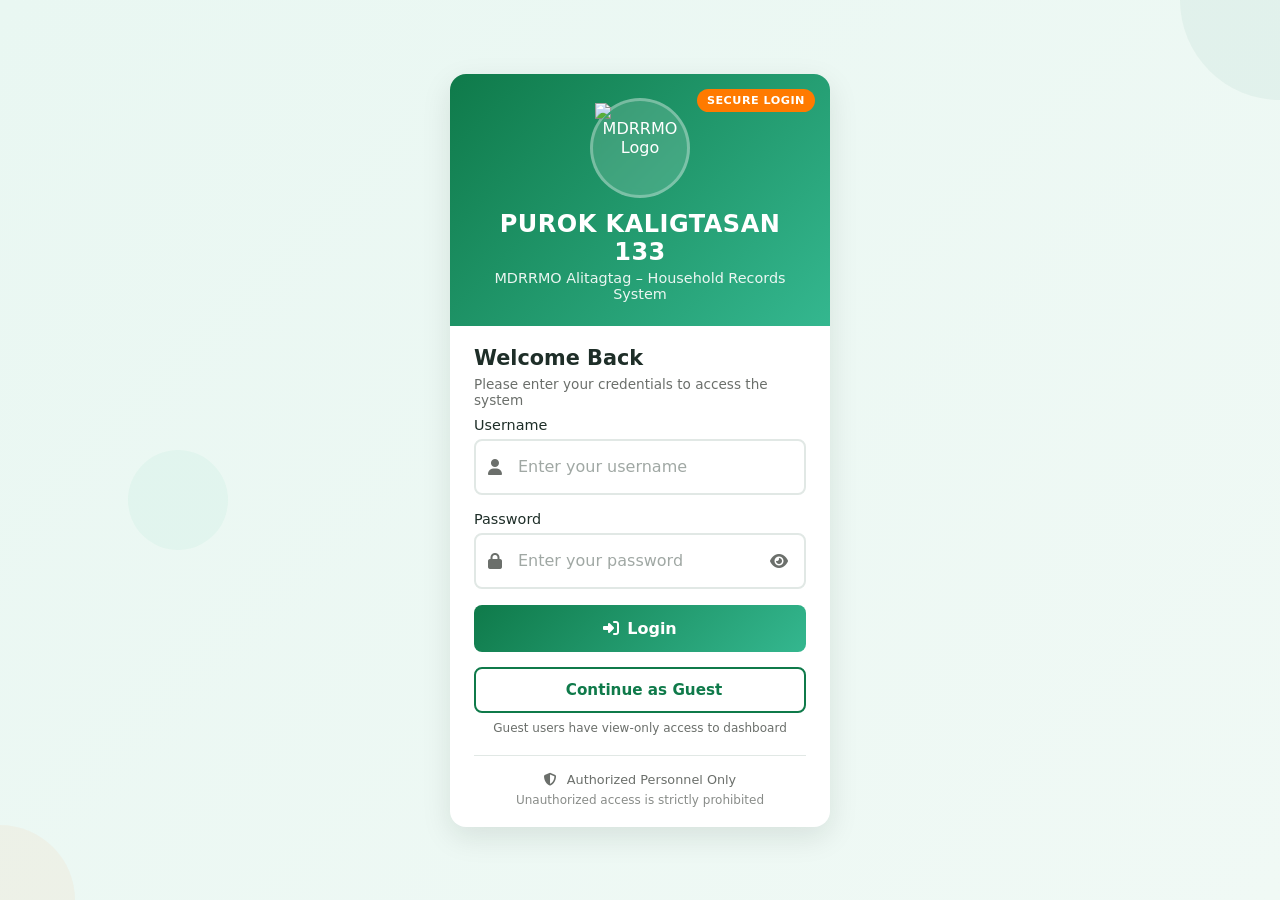
==== commit e74820a7: "Update index.html" ====
--- a/index.html
+++ b/index.html
@@ -595,8 +595,7 @@
 <script src="js/force-logout.js"></script>
 <script>
 // ============ INDEX.HTML - OPTIMIZED FOR 70 CONCURRENT LOGINS ============
-const SUPABASE_URL = 'https://opibntxwagnjazpbtxrv.supabase.co';
-const SUPABASE_ANON_KEY = 'sb_publishable_UwyTZU3BYj41z0D7beu9Hg_pIZcLeWN';
+
 let supabaseClient;
 
 // ============ COOKIE FUNCTIONS (for cross-browser detection) ============
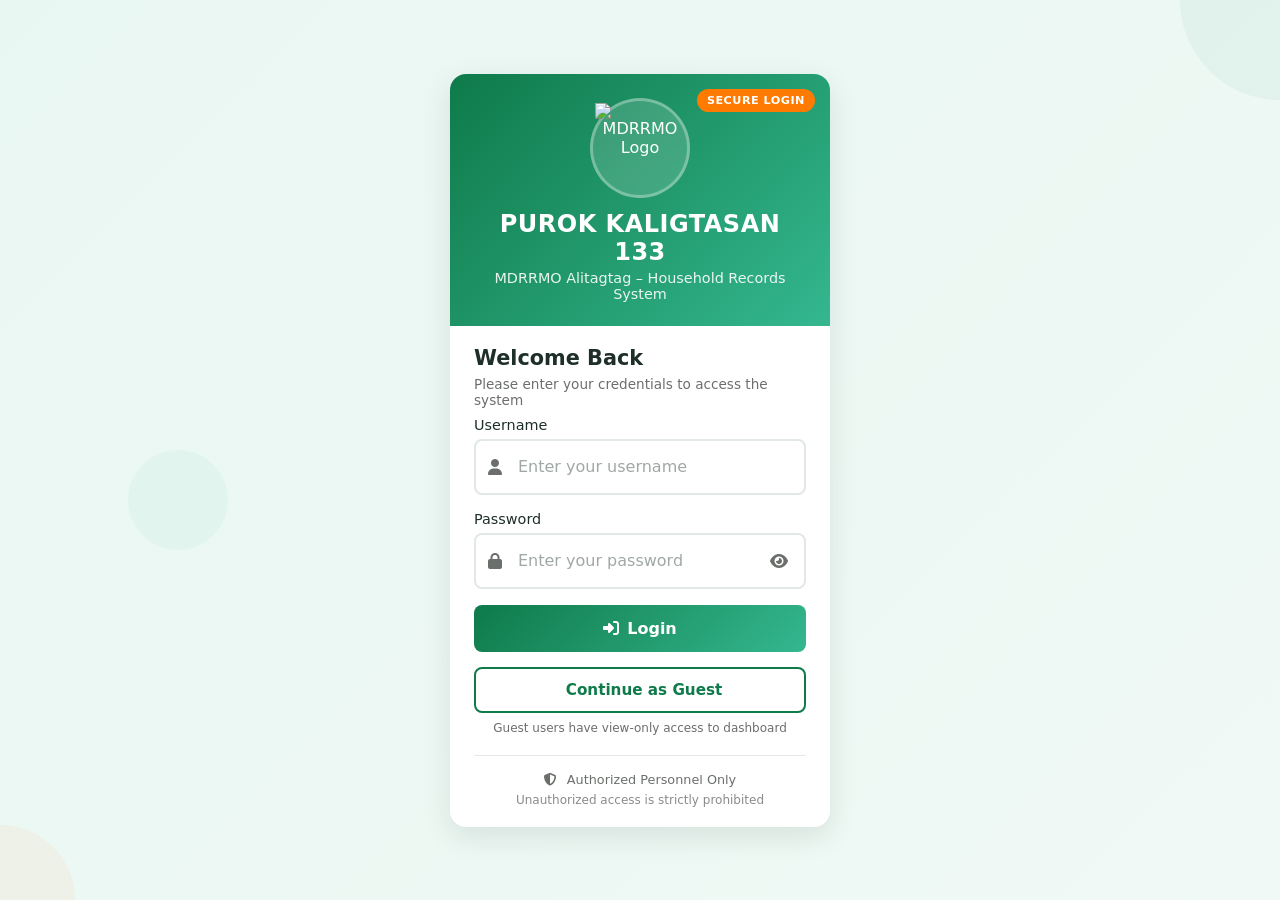
==== commit 25bf9e46: "Update index.html" ====
--- a/index.html
+++ b/index.html
@@ -595,7 +595,6 @@
 <script src="js/force-logout.js"></script>
 <script>
 // ============ INDEX.HTML - OPTIMIZED FOR 70 CONCURRENT LOGINS ============
-
 let supabaseClient;
 
 // ============ COOKIE FUNCTIONS (for cross-browser detection) ============
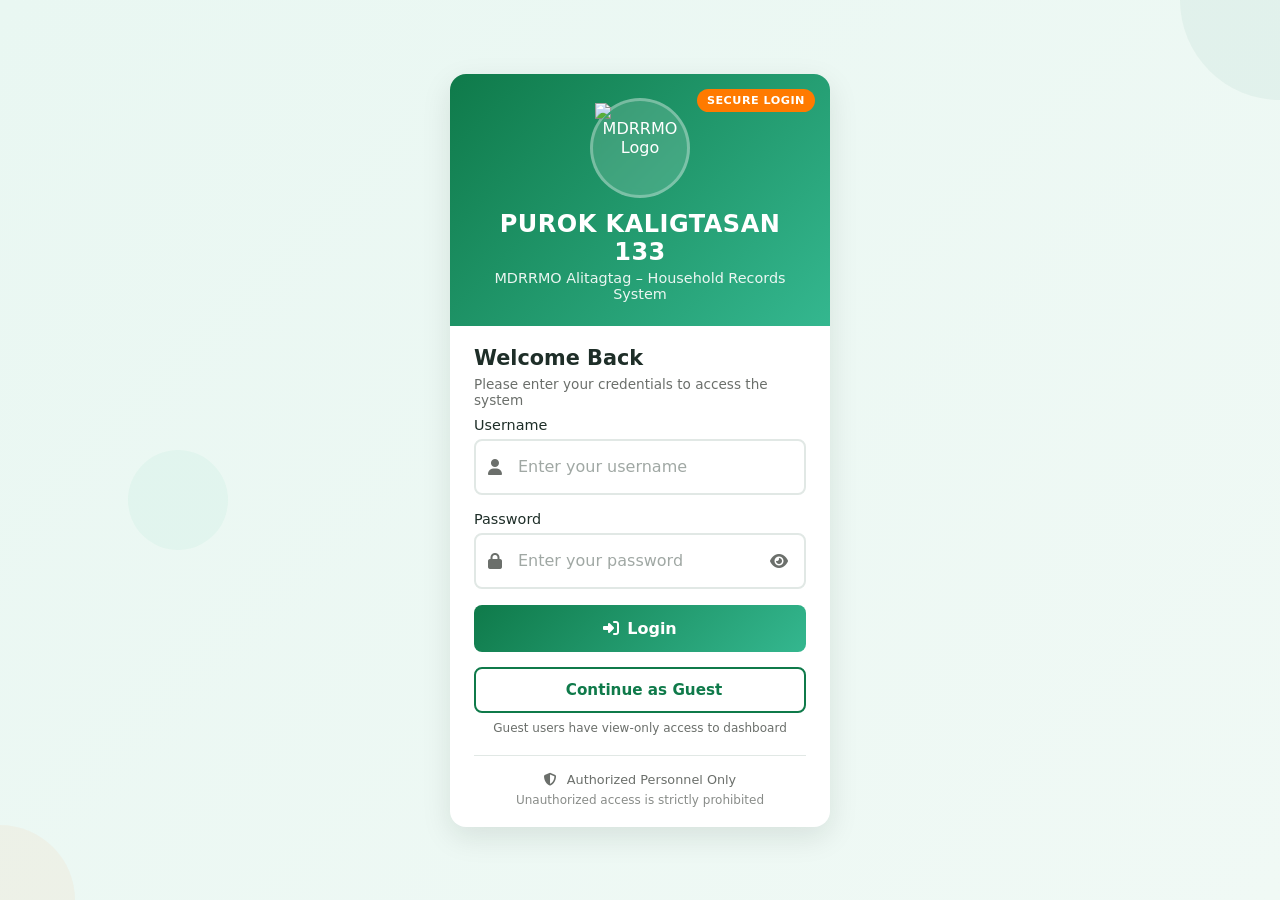
==== commit 1bb14ad1: "Update index.html" ====
--- a/index.html
+++ b/index.html
@@ -596,7 +596,8 @@
 <script>
 // ============ INDEX.HTML - OPTIMIZED FOR 70 CONCURRENT LOGINS ============
 let supabaseClient;
-
+const SUPABASE_URL = 'https://opibntxwagnjazpbtxrv.supabase.co';
+const SUPABASE_ANON_KEY = 'sb_publishable_UwyTZU3BYj41z0D7beu9Hg_pIZcLeWN';
 // ============ COOKIE FUNCTIONS (for cross-browser detection) ============
 function setSessionCookie(sessionId) {
     // Set cookie that expires in 8 hours, accessible across subdomains
